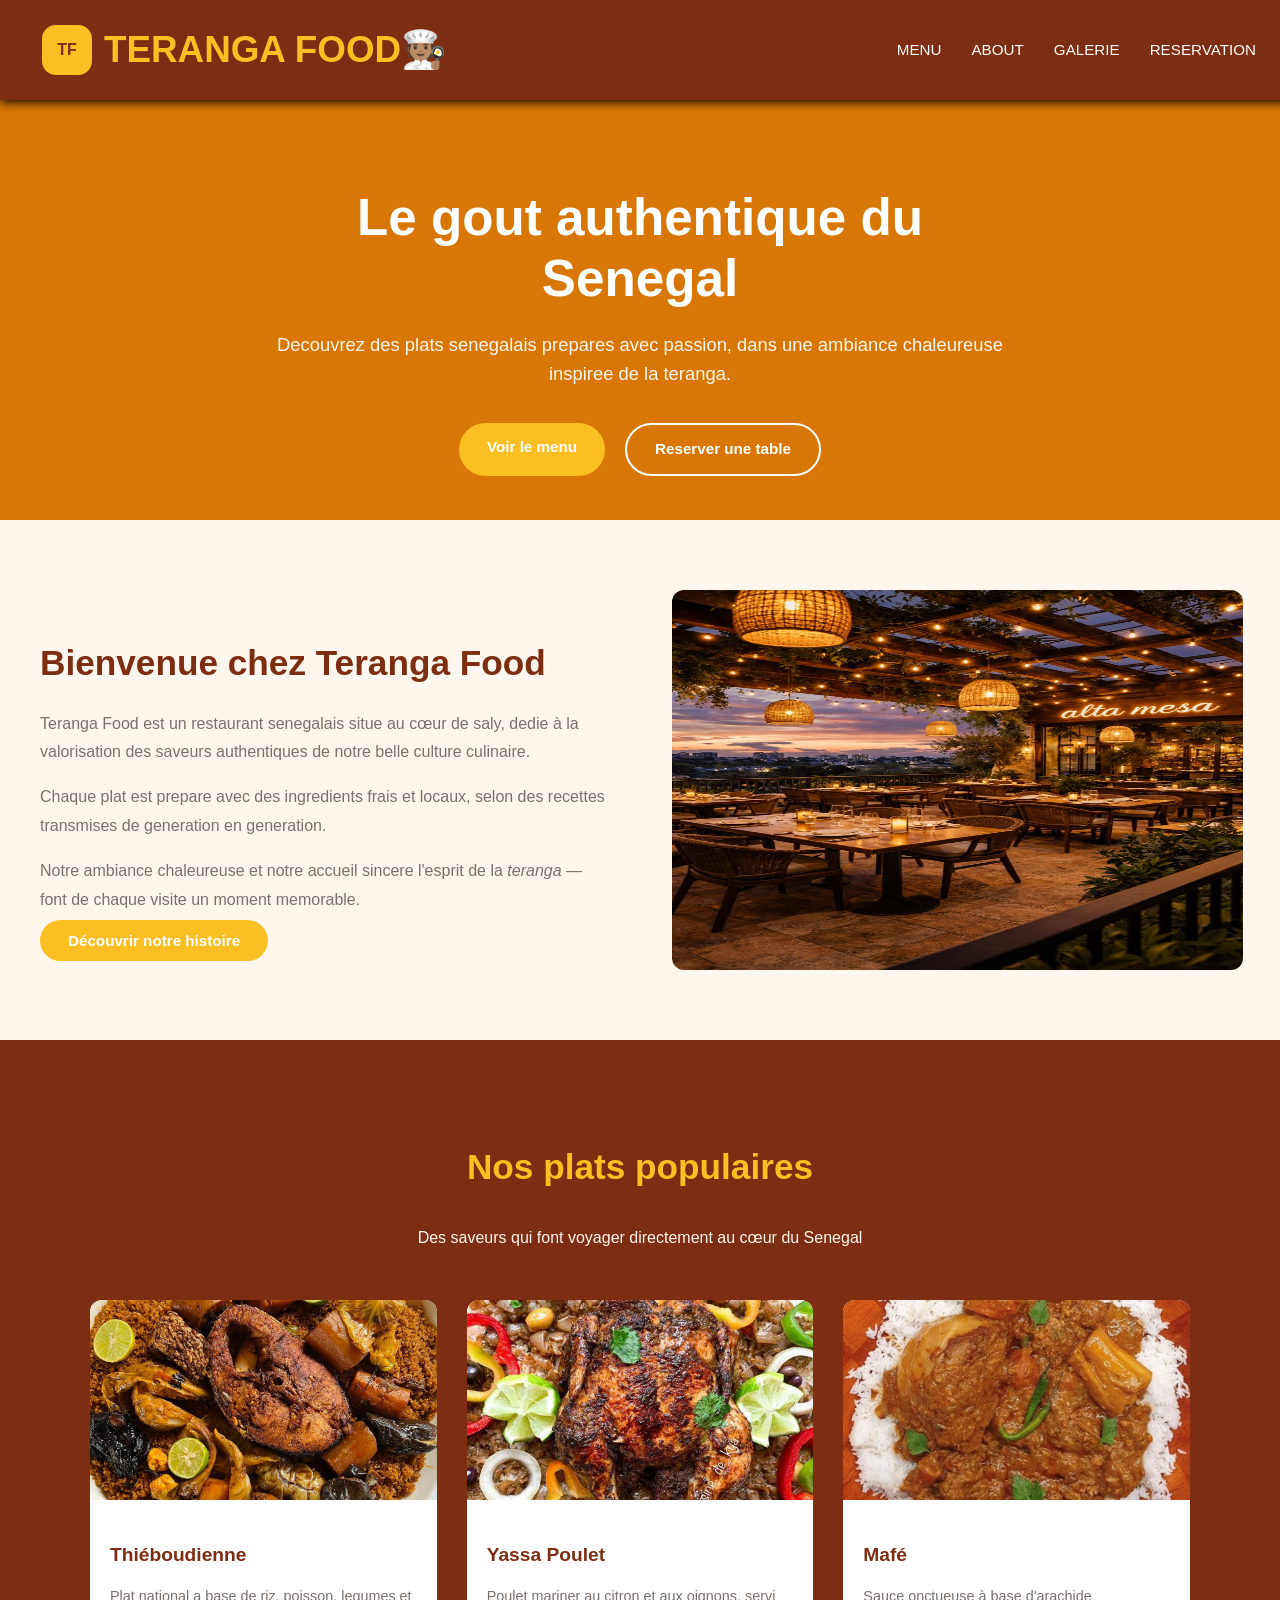
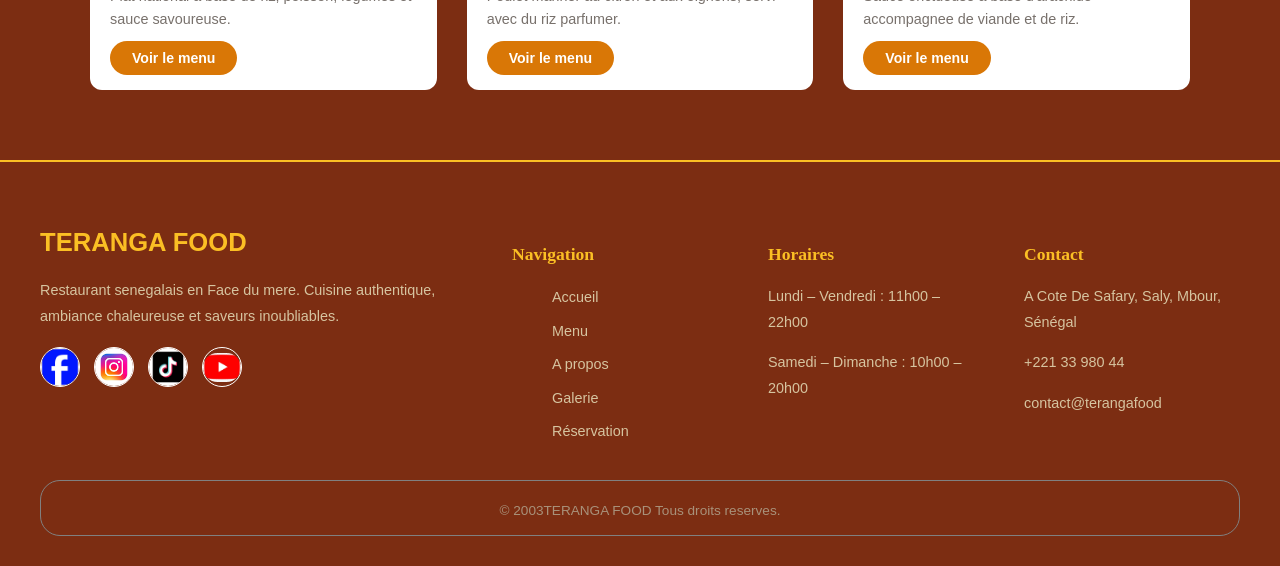
==== index.html @ ac4a8396 "VALIDATION" ====
<!DOCTYPE html>
<html lang="fr">
<head>
  <meta charset="UTF-8">
  <meta name="viewport" content="width=device-width, initial-scale=1.0">
  <title>ACCUEIL</title>
   <link rel="stylesheet" href="style.css">
</head>
<body>

  <header class="header">
    <div class="header-inner">
      <div class="bb">
      <a href="#TFD" class="brand">  <div class="log">TF</div></a>
      <div class="l1">     TERANGA FOOD🧑🏽‍🍳
         </div>
        </div>

      <nav class="nav">
          <ul>
          <li><a href="menu.html">MENU</a></li>
          <li><a href="about.html">ABOUT</a></li>
          <li><a href="galerie.html">GALERIE</a></li>
          <li><a href="reservation.html">RESERVATION</a></li>
        </ul>
      </nav>
    </div>
  </header>

  
    <section class="bloc1">
      <div class="bloc11">
        <h1>Le gout authentique du Senegal</h1>
        <p>Decouvrez des plats senegalais prepares avec passion, dans une ambiance chaleureuse inspiree de la teranga.</p>
        <div class="bloc12">
          <a href="menu.html" class="btn-principal">Voir le menu</a>
          <a href="reservation.html" class="btn-secondaire">Reserver une table</a>
        </div>
      </div>
    </section>

    <section class="bloc2">
      <div class="bloc21">
        <h2>Bienvenue chez Teranga Food</h2>
        <p>Teranga Food est un restaurant senegalais situe au cœur de saly, dedie à la valorisation des saveurs authentiques de notre belle culture culinaire.</p>
        <p>Chaque plat est prepare avec des ingredients frais et locaux, selon des recettes transmises de generation en generation.</p>
        <p>Notre ambiance chaleureuse et notre accueil sincere  l'esprit de la <em>teranga</em> — font de chaque visite un moment memorable.</p>
        <a href="about.html" class="btn-principal">Découvrir notre histoire</a>
      </div>
      <div class="bloc22">
        <img src="/image/vuedures.jpg" alt="">
      </div>
    </section>

    <section class="bloc3">
          <div class="bloc3-titre">
                       <h2>Nos plats populaires</h2>
        <p>Des saveurs qui font voyager directement au cœur du Senegal</p>
      </div>
      <div class="bloc31">

        <div class="bloc32">
          <img src="image/thieboudieune.jpeg" alt="">
          <div class="bloc33">
                          <h3>Thiéboudienne</h3>
            <p>Plat national a base de riz, poisson, legumes et sauce savoureuse.</p>
            <a href="menu.html" class="btn-carte">Voir le menu</a>
          </div>
        </div>

        <div class="bloc32">
          <img src="image/yassapoulet.jpeg" alt="">
          <div class="bloc33">
                     <h3>Yassa Poulet</h3>
            <p>Poulet mariner au citron et aux oignons, servi avec du riz parfumer.</p>
                 <a href="menu.html" class="btn-carte">Voir le menu

                 </a>
          </div>
        </div>

        <div class="bloc32">
          <img src="image/maffe.jpeg" alt="">
          <div class="bloc33">
                <h3>Mafé</h3>
              <p>Sauce onctueuse à base d'arachide accompagnee de viande et de riz.</p>
            <a href="menu.html" class="btn-carte">Voir le menu</a>
                      </div>
        </div>

      </div>
    </section>

  <footer class="bloc5">
    <div class="bloc51">
      <div class="bloc52">
        <div class="bloc53">TERANGA FOOD</div>
        <p>Restaurant senegalais en Face du mere. Cuisine authentique, ambiance chaleureuse et saveurs inoubliables.</p>
        <div class="bloc54">
          <a href="#facebook.html"><img src="image/fb.jpg" alt=""></a>
          <a href="#instagrame.html"><img src="image/ig.jpg" alt=""></a>
          <a href="#tik tok.html"><img src="image/tt.jpg" alt=""></a>
          <a href="#youtube.html"><img src="image/yt.jpg" alt=""></a>
        </div>
      </div>
      <div class="bloc52">
        <h3>Navigation</h3>
        <ul>
          <li><a href="index.html">Accueil</a></li>
          <li><a href="menu.html">Menu</a></li>
          <li><a href="about.html">A propos</a></li>
          <li><a href="galerie.html">Galerie</a></li>
          <li><a href="reservation.html">Réservation</a></li>
        </ul>
      </div>
      <div class="bloc52">
        <h3>Horaires</h3>
        <p>Lundi – Vendredi : 11h00 – 22h00</p>
        <p>Samedi – Dimanche : 10h00 – 20h00</p>
      </div>
      <div class="bloc52">
        <h3>Contact</h3>
        <p>A Cote De Safary, Saly, Mbour, Sénégal</p>
        <p>+221 33 980 44</p>
        <p>contact@terangafood</p>
      </div>
    </div>
    <div class="bloc55">
      <p>© 2003TERANGA FOOD Tous droits reserves.</p>
    </div>
  </footer>

</body>
</html>
---- style.css ----
body {
   margin: 0;
  padding: 0;
  box-sizing: border-box;
  font-family: 'Poppins', Arial, sans-serif;
  background-color: #FFF7ED;
  color: #1C1917;
  line-height: 1.6;
}

img {
  max-width: 100%;
  display: block;
}

a {
  text-decoration: none;
 
}

ul {
  list-style: none;
}

                  /* TETE DE TT  */

.header {
  background-color: #7C2D12;
  width: 95%;
  padding: 0 40px;
  position: fixed;
  top: 0;
  z-index: 100;
  box-shadow: 0 2px 10px black;
}

.header-inner {
  display: flex;
  align-items: center;
  justify-content: space-between;
  width: 100%;
  margin: 0 auto;
  height: 100px;
}
.bb{
    display: flex;
    gap: 10px;
}
.dg {
    min-height: 98px;
    display: flex;
    align-items: center;
    justify-content: space-between;
}

.brand {
    /* border: 2px solid black; */
    display: flex;
    align-items: center;
    gap: 14px;
    text-decoration: none;
    color: #1f2f49;
}

.log {
    border: solid 2px   #7C2D12 ;
    width: 50px;
    height: 50px;
    border-radius: 16px;
    background:#FBBF24 ;
    color: #7C2D12 ;
    display: flex;
    align-items: center;
    justify-content: center;
    font-weight: bold;
    /* gap: 10px; */
}

.l1 {
  font-family: sans-serif, Georgia, serif;
  font-size: 2.3rem;
  font-weight: 900;
  color: #FBBF24;
}


.nav ul {
  display: flex;
  gap: 30px;
}

.nav ul li a {
  color: #FFFFFF;
  font-size: 0.95rem;
  font-weight: 500;
  padding: 6px 0;
  border-bottom: 2px solid transparent;
}
 
.nav ul li a:hover {
  color: #FBBF24;
}

.page-titre {
  margin-bottom: 50px;
  border: #D97706;
  /* width: 100%; */
  padding: 60px 20px;
  text-align: center;
  background-color:#D97706;

}

.page-titre h1 {
  font-family: 'Playfair Display', Georgia, serif;
  font-size: 2.8rem;
  color: #FFFFFF;
}

.page-titre p {
  color: #FFF7ED;
  margin-top: 12px;
  font-size: 1rem;
}
                         /* DEBUT DU PAGE INDEX  */
.bloc1 {
  /* border: 2px black solid; */
  background-color: #D97706;
  height: 300px;
  display: flex;
  align-items: center;
  justify-content: center;
  text-align: center;
  padding: 60px 20px;
  margin-top: 100px;
}

.bloc11 {
  max-width: 750px;
  /* width: 100%; */
}

.bloc11 h1 {
  font-family: sans-serif;
  font-size: 3.2rem;
  font-weight: 900;
  color: #FFFFFF;
  line-height: 1.2;
  margin-bottom: 20px;
}
.bloc11 p {
  font-size: 1.15rem;
  color: #FFF7ED;
  margin-bottom: 35px;
  font-weight: 300;
}

.bloc12 {
  display: flex;
  gap: 20px;
  justify-content: center;
  flex-wrap: wrap;
}
.btn-principal{
  background-color: #FBBF24;
  color: #FFFFFF;
  padding: 12px 28px;
  border-radius: 30px;
  font-family: 'Poppins', Arial, sans-serif;
  font-size: 0.95rem;
  font-weight: 600;
  border: none;

}

.btn-principal:hover {
  background-color:#7C2D12 ;
  color: white;
}

.btn-secondaire {
  background-color: transparent;
  color: #FFFFFF;
  padding: 12px 28px;
  border-radius: 30px;
  font-family: 'Poppins', sans-serif;
  font-size: 0.95rem;
  font-weight: 600;
  border: 2px solid #FFFFFF;
 
}

.btn-secondaire:hover {
  background-color: #FFFFFF;
  color: #7C2D12;
}

.btn-carte {
  background-color: #D97706;
  color: #FFFFFF;
  padding: 9px 22px;
  border-radius: 30px;
  font-size: 0.88rem;
  font-weight: 600;
  border: none;
 
}
.btn-carte:hover {
  background-color: #7C2D12;
}

.bloc2 {
  width: 94%;
  margin: 70px auto;
  padding: 0 40px;
  display: flex;
  align-items: center;
  gap: 60px;
}

.bloc21 {
 
  width: 50%;
 
}

.bloc21 h2 {
  font-family: Arial, sans-serif;
  font-size: 2.2rem;
  color: #7C2D12;
  margin-bottom: 18px;
}

.bloc21 p {
  color: #78716C;
  font-size: 1rem;
  margin-bottom: 14px;
  line-height: 1.8;
}

.bloc22 {
  width: 50%;
}

.bloc22 img {
  width: 100%;
  border-radius: 12px;
  
  height: 380px;
}

.bloc3 {
  border-bottom: #FBBF24 2px solid ;
  background-color: #7C2D12;
  padding: 70px 40px;
}

.bloc3-titre {
  text-align: center;
  margin-bottom: 50px;
}

.bloc3-titre h2 {
  font-family: sans-serif, Georgia, serif;
  font-size: 2.2rem;
  color: #FBBF24;
}

.bloc3-titre p {
  color: #FFF7ED;
  margin-top: 10px;
  font-size: 1rem;
}

.bloc31 {
  display: grid;
  grid-template-columns: repeat(3, 1fr);
  gap: 30px;
  max-width: 1100px;
  margin: 0 auto;
}

.bloc32 {
  /* border: 2px solid black;   */
  background-color: #FFFFFF;
  border-radius: 12px;
  overflow: hidden;

}


.bloc32 img {
  width: 100%;
  height: 200px;
  object-fit: cover;
}
.bloc32:hover{
    /* transform: scale(1.1); */
     transition: 0.4s;
     transform: scale(1.1);
}

.bloc33 {
  padding: 20px;
}

.bloc33 h3 {
  font-family: sans-serif, Georgia, serif;
  font-size: 1.2rem;
  color: #7C2D12;
  margin-bottom: 8px;
}

.bloc33 p {
  color: #78716C;
  font-size: 0.9rem;
  margin-bottom: 14px;
}


.carte-plat {
  background-color: #FFFFFF;
  border-radius: 12px;
  overflow: hidden;
}

.carte-plat img {
  width: 100%;
  height: 180px;
  
}

.carte-plat-info {
  padding: 16px;
}

.carte-plat-info h3 {
  font-family: sans-serif, Georgia, serif;
  font-size: 1.05rem;
  color: #7C2D12;
  margin-bottom: 6px;
}

.carte-plat-info p {
  color: #78716C;
  font-size: 0.85rem;
  margin-bottom: 12px;
  line-height: 1.5;
}

.carte-plat-bas {
  display: flex;
  align-items: center;
  justify-content: space-between;
}

.prix {
  background-color: #FBBF24;
  color: #1C1917;
  font-weight: 700;
  font-size: 0.95rem;
  padding: 8px 8px;
  border-radius: 20px;
}
                  /* FIN  */


                    /* debut du page footer de tt les pages  */

.bloc5 {
  background-color: #7C2D12;
  color: #FFF7ED;
  padding: 60px 40px 30px;
}

.bloc51 {
  display: grid;
  grid-template-columns: 2fr 1fr 1fr 1fr;
  gap: 40px;
  max-width: 1200px;
  margin: 0 auto;
}

.bloc52 h3 {
  font-family: 'Playfair Display', Georgia, serif;
  font-size: 1.1rem;
  color: #FBBF24;
  margin-bottom: 16px;
}

.bloc52 p {
  font-size: 0.9rem;
  line-height: 1.8;
  color: #D6C4A0;
}

.bloc52 ul li {
  margin-bottom: 8px;
}

.bloc52 ul li a {
  color: #D6C4A0;
  font-size: 0.9rem;
  transition: color 0.3s;
}

.bloc52 ul li a:hover {
  color: #FBBF24;
}

.bloc53 {
  font-family: sans-serif, Georgia, serif;
  font-size: 1.6rem;
  font-weight: 900;
  color: #FBBF24;
  margin-bottom: 14px;
}

.bloc53 span {
  color: #FFFFFF;
}

.bloc54 {
  /* border: solid 2px black; */
  display: flex;
  gap: 14px;
  margin-top: 18px;
}

.bloc54 a {
   border: 1px solid white;
  width: 38px;
  height: 38px;
  border-radius: 50%;
  display: flex;
  align-items: center;
  justify-content: center;
  color: #FFFFFF;
  font-size: 0.9rem;
  font-weight: 700;
 
 
}
.bloc54 a img{
    width: 100%;
    border-radius: 20px;
}

.bloc54 a:hover {
  background-color: #D97706;
}

.bloc55 {
  max-width: 1200px;
  margin: 20px auto 0;
  padding-top: 05px;
  border: 1px solid gray;
  text-align: center;
  font-size: 0.85rem;
  color: #A8917A;
  border-radius: 20px;
}
                                            /* FIN  */
               /* debut du page menu  */
.page-titre{
  width: 97%;
  margin-top: 105px;
  height: 250px;
  border-radius: 10px;
}               
.menu-bloc1 {
  max-width: 1200px;
  margin: 60px auto;
  padding: 0 40px;
}

.menu-bloc11 {
  margin-bottom: 30px;
}

.menu-bloc11 h2 {
  font-family: sans-serif, Georgia, serif;
  font-size: 1.8rem;
  color: #7C2D12;
  padding-bottom: 10px;
  border-bottom: 2px solid #D97706;

}

.menu-bloc12 {
  display: grid;
  grid-template-columns: repeat(4, 1fr);
  gap: 25px;
  margin-top: 30px;
} */
               /* fin du page MENU  */

                                 /* DEBUT  ABOUT  */

.about-bloc1 {
  /* border:black solid 2px ;   */
  max-width: 1200px;
  margin: 70px auto;
  padding: 0 40px;
  display: flex;
  align-items: center;
  gap: 60px;
}

.about-bloc11 {
 width: 100%;
}

.about-bloc11 img {
  width: 100%;
  height: 400px;
  object-fit: cover;
  /* border-radius: 12px; */
}

.about-bloc12 {
   width: 100%;
}

.about-bloc12 h2 {
  font-family: sans-serif, Georgia, serif;
  font-size: 2.2rem;
  color: #7C2D12;
  margin-bottom: 20px;
}

.about-bloc12 p {
  color: gray;
  font-size: 1rem;
  line-height: 1.8;
  margin-bottom: 14px;
}

.about-bloc2 {
  border:  2px solid black;  
  background-color: #7C2D12;
  padding: 70px 40px;
}

.about-bloc2-titre {
  text-align: center;
  margin-bottom: 50px;
}

.about-bloc2-titre h2 {
  font-family: sans-serif, Georgia, serif;
  font-size: 2.2rem;
  color: #FBBF24;
}

.about-bloc21 {
  display: grid;
  grid-template-columns: repeat(4, 1fr);
  gap: 25px;
  max-width: 1100px;
  margin: 0 auto;
}

.about-bloc22 {
  /* background-color: black 2PX SOLID ; */
  border: 1px solid white;
  border-radius: 12px;
  padding: 30px 20px;
  text-align: center;
}

.about-bloc22:hover {
  background-color: maroon;
}

.about-bloc22 .icone {
  font-size: 2.5rem;
  margin-bottom: 14px;
  display: block;
}

.about-bloc22 h3 {
  font-family: sans-serif, Georgia, serif;
  font-size: 1.1rem;
  color: #FBBF24;
  margin-bottom: 10px;
}

.about-bloc22 p {
  color: white;
  font-size: 0.88rem;
  line-height: 1.7;
}

.about-bloc3 {
  width: 100%;
  margin: 70px auto;
  padding: 0 40px;
  text-align: center;
}

.about-bloc3 h2 {
  font-family: sans-serif, Georgia, serif;
  font-size: 2.2rem;
  color: #7C2D12;
  margin-bottom: 40px;
}

.about-bloc31 {
  display: grid;
  grid-template-columns: repeat(3, 1fr);
  gap: 30px;
}

.about-bloc32 {
  width: 92%;
  background-color: white;
  border-radius: 12px;
  overflow: hidden;
  padding-bottom: 20px;
}

.about-bloc32 img {
  width: 97%;
  height: 250px;

}

.about-bloc32 h3 {
  font-family: sans-serif, Georgia, serif;
  font-size: 1.1rem;
  color: #7C2D12;
  margin-top: 16px;
  padding: 0 16px;
}

.about-bloc32 p {
  color: #78716C;
  font-size: 0.88rem;
  margin-top: 6px;
  padding: 0 16px;
}

.about-bloc4 {
  background-color: #D97706;
  padding: 60px 40px;
  text-align: center;
}

.about-bloc41 {
  max-width: 800px;
  margin: 0 auto;
}

.about-bloc41 h2 {
  font-family: sans-serif, Georgia, serif;
  font-size: 2rem;
  color: white;
  margin-bottom: 18px;
}

.about-bloc41 p {
  color: #FFF7ED;
  font-size: 1.05rem;
  line-height: 1.9;
}
                 /* fin about a propos */

                             /* debut galerie  */

.galerie-bloc1 {
  /* border: black 2px solid ;   */
  max-width: 1200px;
  margin: 60px auto;
  padding: 0 40px;
}

.galerie-bloc11 {
  /* border:  black solid 2px ;   */
  display: grid;
  grid-template-columns: repeat(3, 1fr);
  gap: 20px;
}

.galerie-bloc12 {
   border: #7C2D12 solid 2px ;
  border-radius: 12px;
  overflow: hidden;
  position: relative;
}

.galerie-bloc12 img {
  width: 100%;
  height: 260px;
  object-fit: cover;
}

.galerie-legende {
  position: absolute;
  bottom: 0;
  left: 0;
  right: 0;
  background: #7C2D12;
  color: white;
  padding: 14px 16px 12px;
  font-size: 0.9rem;
  font-weight: 500;
 
}


          /* fin galerie  */

                    /* debut reservation */
.resa-bloc1 {
  max-width: 800px;
  margin: 60px auto;
  padding: 0 40px;
}

.resa-bloc1 h2 {
  font-family: sans-serif Georgia, serif;
  font-size: 2rem;
  color: #7C2D12;
  margin-bottom: 30px;
  text-align: center;
}

.resa-bloc11 {
  background-color: #FFFFFF;
  border-radius: 12px;
  padding: 40px;
}

.resa-bloc12 {
  display: grid;
  grid-template-columns: 1fr 1fr;
  gap: 20px;
}

.champ {
  display: flex;
  flex-direction: column;
  gap: 6px;
}

.champ-plein {
  width: 400px;
}

.champ label {
  font-size: 0.9rem;
  font-weight: 600;
  color: #1C1917;
}

.champ input{
  padding: 12px 16px;
  border: 2px solid #E7E5E4;
  border-radius: 8px;
  font-family: 'Poppins', Arial, sans-serif;
  font-size: 0.95rem;
  color: #1C1917;
  background-color: #FFF7ED;

}
.champ textarea {
  padding: 12px 16px;
  border: 2px solid #E7E5E4;
  border-radius: 8px;
  font-family: 'Poppins', Arial, sans-serif;
  font-size: 0.95rem;
  color: #1C1917;
  background-color: #FFF7ED;
 
}

.champ input:focus{
    border-color: #D97706;
}
.champ textarea:focus {
  border-color: #D97706;
}

.champ textarea {
  resize: vertical;
  min-height: 110px;
}

.resa-btn {
  margin-top: 28px;
}

.resa-btn button {
  width: 100%;
  padding: 15px;
  font-size: 1rem;
  background-color: #D97706;
  color: white;
  border: none;
  border-radius: 30px;
  font-family: 'Poppins', Arial, sans-serif;
  font-weight: 700;

}

.resa-btn button:hover {
  background-color: #7C2D12;
}

.resa-bloc2 {
  background-color: #7C2D12;
  padding: 60px 40px;
}

.resa-bloc21 {
  max-width: 900px;
  margin: 0 auto;
  display: grid;
  grid-template-columns: repeat(3, 1fr);
  gap: 30px;
  text-align: center;
}

.resa-bloc22 .icone {
  font-size: 2rem;
  margin-bottom: 12px;
  display: block;
}

.resa-bloc22 h3 {
  font-family: sans-serif Georgia, serif;
  color: #FBBF24;
  font-size: 1.1rem;
  margin-bottom: 10px;
}

.resa-bloc22 p {
  color: #FFF7ED;
  font-size: 0.9rem;
  line-height: 1.7;
}
  
     
/* tablette */

@media screen and (max-width: 820px){

.header{
  width: 100%;
  padding: 10px 20px;
}

.header-inner{
  flex-direction: column;
  height: auto;
  gap: 15px;
}

.bb{
  justify-content: center;
  flex-wrap: wrap;
}

.l1{
  font-size: 1.8rem;
  text-align: center;
}

.nav{
  width: 100%;
}

.nav ul{
  justify-content: center;
  flex-wrap: wrap;
  gap: 15px;
}

.nav ul li a{
  font-size: 0.95rem;
}

.page-titre{
  width: 100%;
  height: auto;
  margin-top: 170px;
}

.bloc1{
  height: auto;
  margin-top: 20px;
}

.bloc11 h1{
  font-size: 2.4rem;
}

.bloc2{
  flex-direction: column;
  padding: 0 20px;
}

.bloc21{
  width: 100%;
}

.bloc22{
  width: 100%;
}

.bloc31{
  grid-template-columns: repeat(2,1fr);
}

.bloc51{
  grid-template-columns: repeat(2,1fr);
}

.menu-bloc1{
  padding: 0 20px;
}

.menu-bloc12{
  grid-template-columns: repeat(2,1fr);
}

.about-bloc1{
  flex-direction: column;
  padding: 0 20px;
}

.about-bloc21{
  grid-template-columns: repeat(2,1fr);
}

.about-bloc31{
  grid-template-columns: repeat(2,1fr);
}

.about-bloc3{
  padding: 0 20px;
}

.galerie-bloc1{
  padding: 0 20px;
}

.galerie-bloc11{
  grid-template-columns: repeat(2,1fr);
}

.resa-bloc1{
  padding: 0 20px;
}

.resa-bloc12{
  grid-template-columns: 1fr;
}

.champ-plein{
  width: 100%;
}

.resa-bloc21{
  grid-template-columns: repeat(2,1fr);
}

}
                      /* telephone  */
@media screen and (max-width: 414px){

.header{
  width: 100%;
  padding: 10px 15px;
}

.header-inner{
  flex-direction: column;
  height: auto;
  gap: 10px;
}

.bb{
  flex-direction: row;
  flex-wrap: wrap;
  justify-content: center;
}

.log{
  width: 42px;
  height: 42px;
}

.l1{
  font-size: 1.2rem;
  text-align: center;
}

.nav{
  width: 100%;
}

.nav ul{
  display: grid;
  grid-template-columns: repeat(2,1fr);
  gap: 10px;
}

.nav ul li a{
  text-align: center;
  font-size: 0.85rem;
  padding: 8px;
}

.page-titre{
  width: 100%;
  margin-top: 230px;
  padding: 40px 15px;
}

.page-titre h1{
  font-size: 1.8rem;
}

.bloc1{
  height: auto;
  padding: 40px 15px;
}

.bloc11 h1{
  font-size: 2rem;
}

.bloc11 p{
  font-size: 1rem;
}

.bloc12{
  flex-direction: column;
}

.bloc2{
  padding: 0 15px;
}

.bloc31{
  grid-template-columns: 1fr;
}

.bloc51{
  grid-template-columns: 1fr;
}

.menu-bloc1{
  padding: 0 15px;
}

.menu-bloc12{
  grid-template-columns: 1fr;
}

.about-bloc1{
  padding: 0 15px;
}

.about-bloc21{
  grid-template-columns: 1fr;
}

.about-bloc31{
  grid-template-columns: 1fr;
}

.about-bloc3{
  padding: 0 15px;
}

.about-bloc32{
  width: 100%;
}

.about-bloc11 img{
  height: auto;
}

.about-bloc32 img{
  width: 100%;
  height: auto;
}

.galerie-bloc1{
  padding: 0 15px;
}

.galerie-bloc11{
  grid-template-columns: 1fr;
}

.resa-bloc1{
  padding: 0 15px;
}

.resa-bloc11{
  padding: 20px;
}

.champ-plein{
  width: 100%;
}

.resa-bloc21{
  grid-template-columns: 1fr;
}

.bloc5{
  padding: 40px 15px;
}

.about-bloc2{
  padding: 40px 15px;
}

.about-bloc4{
  padding: 40px 15px;
}

.resa-bloc2{
  padding: 40px 15px;
}

}
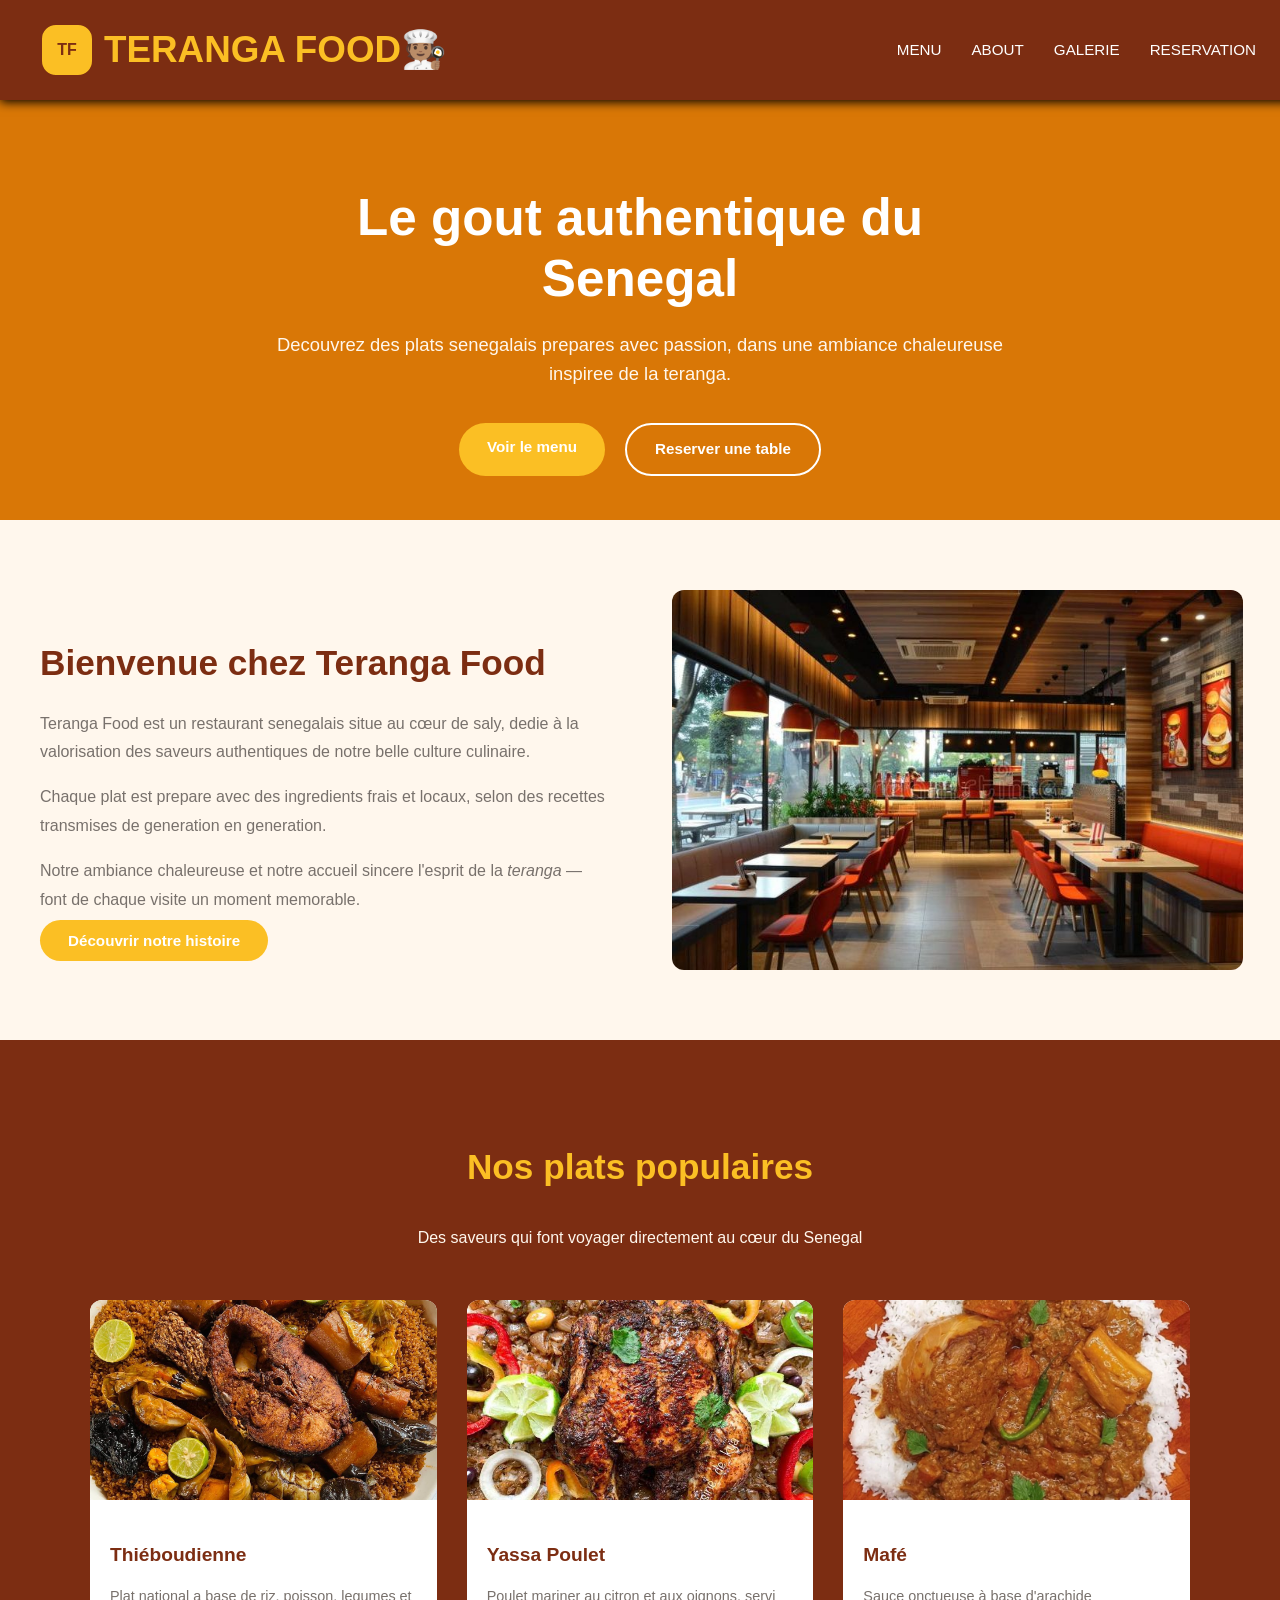
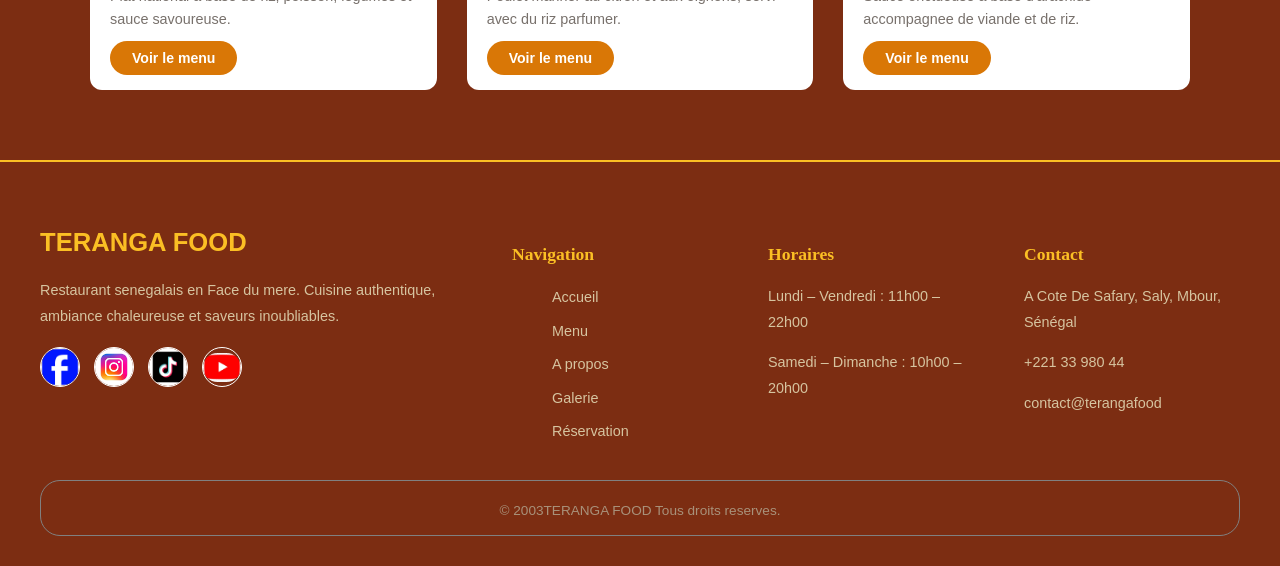
==== commit aaf5c8d4: "validation" ====
--- a/index.html
+++ b/index.html
@@ -48,7 +48,7 @@
         <a href="about.html" class="btn-principal">Découvrir notre histoire</a>
       </div>
       <div class="bloc22">
-        <img src="/image/vuedures.jpg" alt="">
+          <img src="image/restaurang.jpg" alt="">
       </div>
     </section>
 
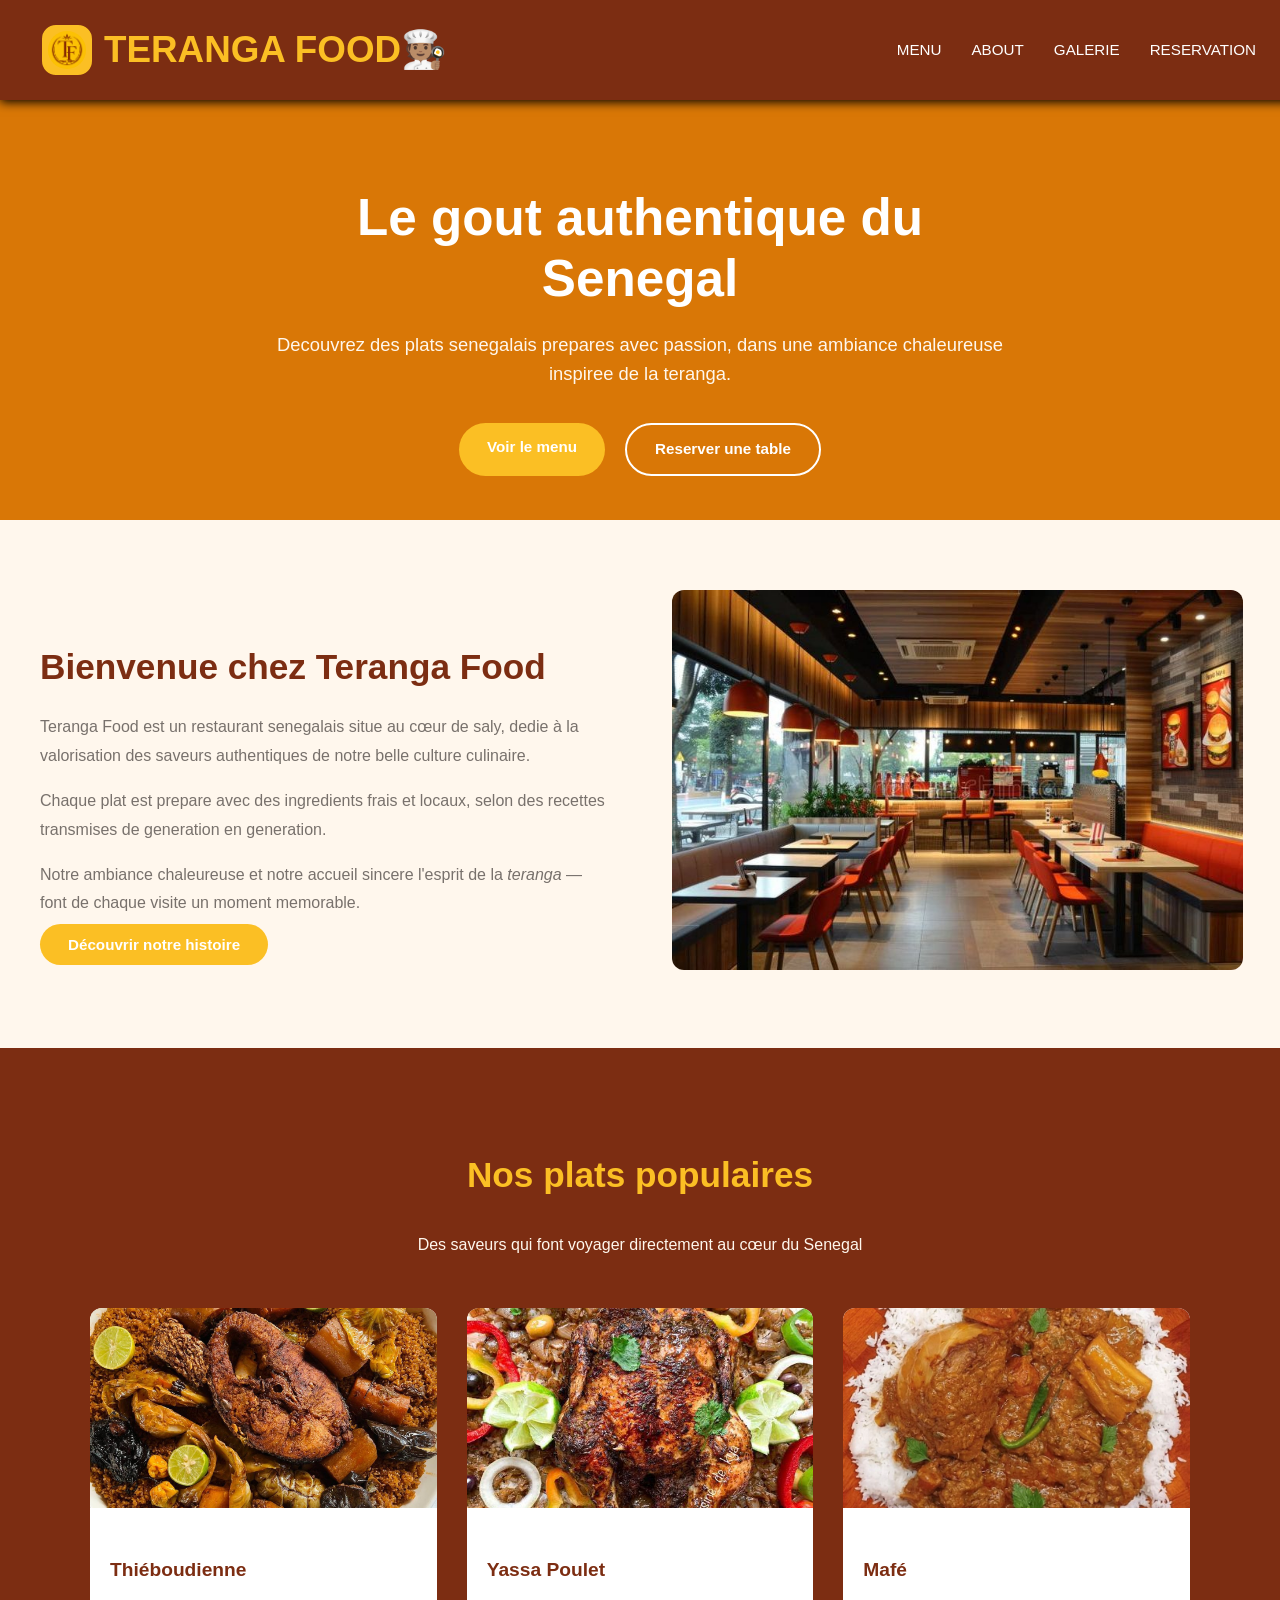
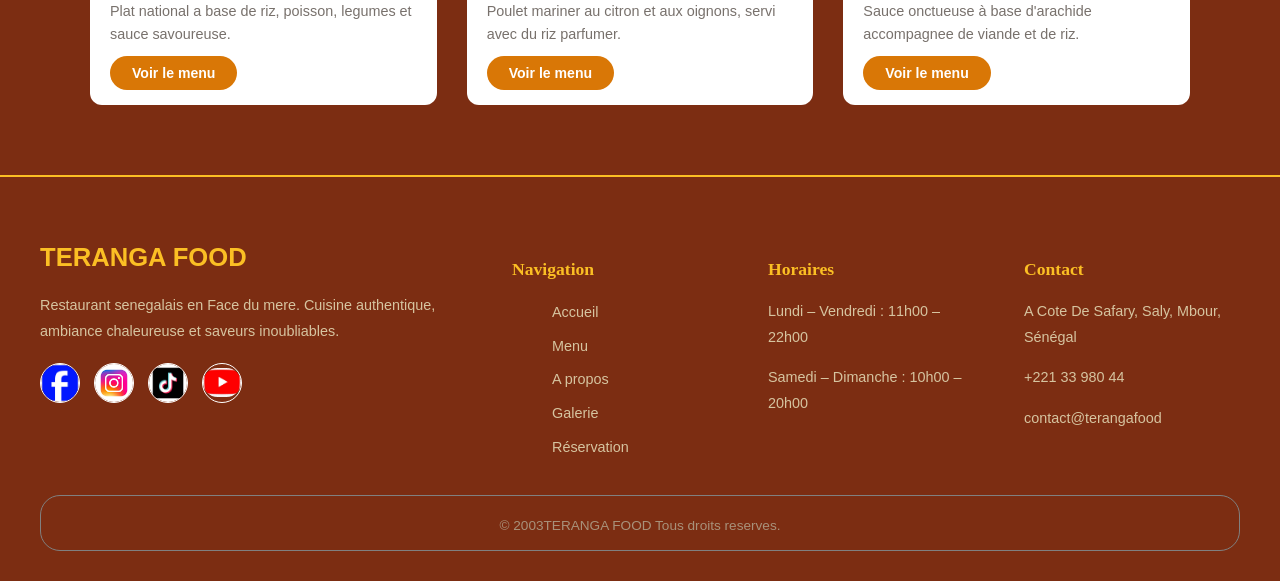
==== commit 00e80430: "validation" ====
--- a/index.html
+++ b/index.html
@@ -11,7 +11,7 @@
   <header class="header">
     <div class="header-inner">
       <div class="bb">
-      <a href="#TFD" class="brand">  <div class="log">TF</div></a>
+      <a href="#TFD" class="brand">  <div class="log"><img src="image/LOGO.png" alt=""></div></a>
       <div class="l1">     TERANGA FOOD🧑🏽‍🍳
          </div>
         </div>
@@ -27,10 +27,9 @@
     </div>
   </header>
 
-  
     <section class="bloc1">
       <div class="bloc11">
-        <h1>Le gout authentique du Senegal</h1>
+               <h1>Le gout authentique du Senegal</h1>
         <p>Decouvrez des plats senegalais prepares avec passion, dans une ambiance chaleureuse inspiree de la teranga.</p>
         <div class="bloc12">
           <a href="menu.html" class="btn-principal">Voir le menu</a>
@@ -42,8 +41,8 @@
     <section class="bloc2">
       <div class="bloc21">
         <h2>Bienvenue chez Teranga Food</h2>
-        <p>Teranga Food est un restaurant senegalais situe au cœur de saly, dedie à la valorisation des saveurs authentiques de notre belle culture culinaire.</p>
-        <p>Chaque plat est prepare avec des ingredients frais et locaux, selon des recettes transmises de generation en generation.</p>
+           <p>Teranga Food est un restaurant senegalais situe au cœur de saly, dedie à la valorisation des saveurs authentiques de notre belle culture culinaire.</p>
+            <p>Chaque plat est prepare avec des ingredients frais et locaux, selon des recettes transmises de generation en generation.</p>
         <p>Notre ambiance chaleureuse et notre accueil sincere  l'esprit de la <em>teranga</em> — font de chaque visite un moment memorable.</p>
         <a href="about.html" class="btn-principal">Découvrir notre histoire</a>
       </div>
@@ -69,7 +68,7 @@
         </div>
 
         <div class="bloc32">
-          <img src="image/yassapoulet.jpeg" alt="">
+                  <img src="image/yassapoulet.jpeg" alt="">
           <div class="bloc33">
                      <h3>Yassa Poulet</h3>
             <p>Poulet mariner au citron et aux oignons, servi avec du riz parfumer.</p>
@@ -98,23 +97,23 @@
         <p>Restaurant senegalais en Face du mere. Cuisine authentique, ambiance chaleureuse et saveurs inoubliables.</p>
         <div class="bloc54">
           <a href="#facebook.html"><img src="image/fb.jpg" alt=""></a>
-          <a href="#instagrame.html"><img src="image/ig.jpg" alt=""></a>
-          <a href="#tik tok.html"><img src="image/tt.jpg" alt=""></a>
+             <a href="#instagrame.html"><img src="image/ig.jpg" alt=""></a>
+             <a href="#tik tok.html"><img src="image/tt.jpg" alt=""></a>
           <a href="#youtube.html"><img src="image/yt.jpg" alt=""></a>
         </div>
       </div>
       <div class="bloc52">
         <h3>Navigation</h3>
-        <ul>
+         <ul>
           <li><a href="index.html">Accueil</a></li>
-          <li><a href="menu.html">Menu</a></li>
+             <li><a href="menu.html">Menu</a></li>
           <li><a href="about.html">A propos</a></li>
-          <li><a href="galerie.html">Galerie</a></li>
+              <li><a href="galerie.html">Galerie</a></li>
           <li><a href="reservation.html">Réservation</a></li>
         </ul>
       </div>
       <div class="bloc52">
-        <h3>Horaires</h3>
+           <h3>Horaires</h3>
         <p>Lundi – Vendredi : 11h00 – 22h00</p>
         <p>Samedi – Dimanche : 10h00 – 20h00</p>
       </div>
--- a/style.css
+++ b/style.css
@@ -2,17 +2,16 @@
 body {
    margin: 0;
   padding: 0;
-  box-sizing: border-box;
   font-family: 'Poppins', Arial, sans-serif;
   background-color: #FFF7ED;
   color: #1C1917;
   line-height: 1.6;
 }
 
-img {
+/* img {
   max-width: 100%;
   display: block;
-}
+} */
 
 a {
   text-decoration: none;
@@ -61,6 +60,11 @@
     gap: 14px;
     text-decoration: none;
     color: #1f2f49;
+}
+.brand img {
+    width: 38px;
+    height: 38px;
+    border-radius: 20px;
 }
 
 .log {
@@ -500,7 +504,7 @@
 
 .about-bloc1 {
   /* border:black solid 2px ;   */
-  max-width: 1200px;
+  max-width: 100%;
   margin: 70px auto;
   padding: 0 40px;
   display: flex;
@@ -611,18 +615,20 @@
   display: grid;
   grid-template-columns: repeat(3, 1fr);
   gap: 30px;
+  /* width: 100%; */
 }
 
 .about-bloc32 {
   width: 92%;
-  background-color: white;
+  background-color: #7C2D12;
   border-radius: 12px;
   overflow: hidden;
   padding-bottom: 20px;
+  color: #FFFFFF;
 }
 
 .about-bloc32 img {
-  width: 97%;
+  width: 100%;
   height: 250px;
 
 }
@@ -630,13 +636,13 @@
 .about-bloc32 h3 {
   font-family: sans-serif, Georgia, serif;
   font-size: 1.1rem;
-  color: #7C2D12;
+  color: #FFFFFF;
   margin-top: 16px;
   padding: 0 16px;
 }
 
 .about-bloc32 p {
-  color: #78716C;
+  color: #FFFFFF;
   font-size: 0.88rem;
   margin-top: 6px;
   padding: 0 16px;
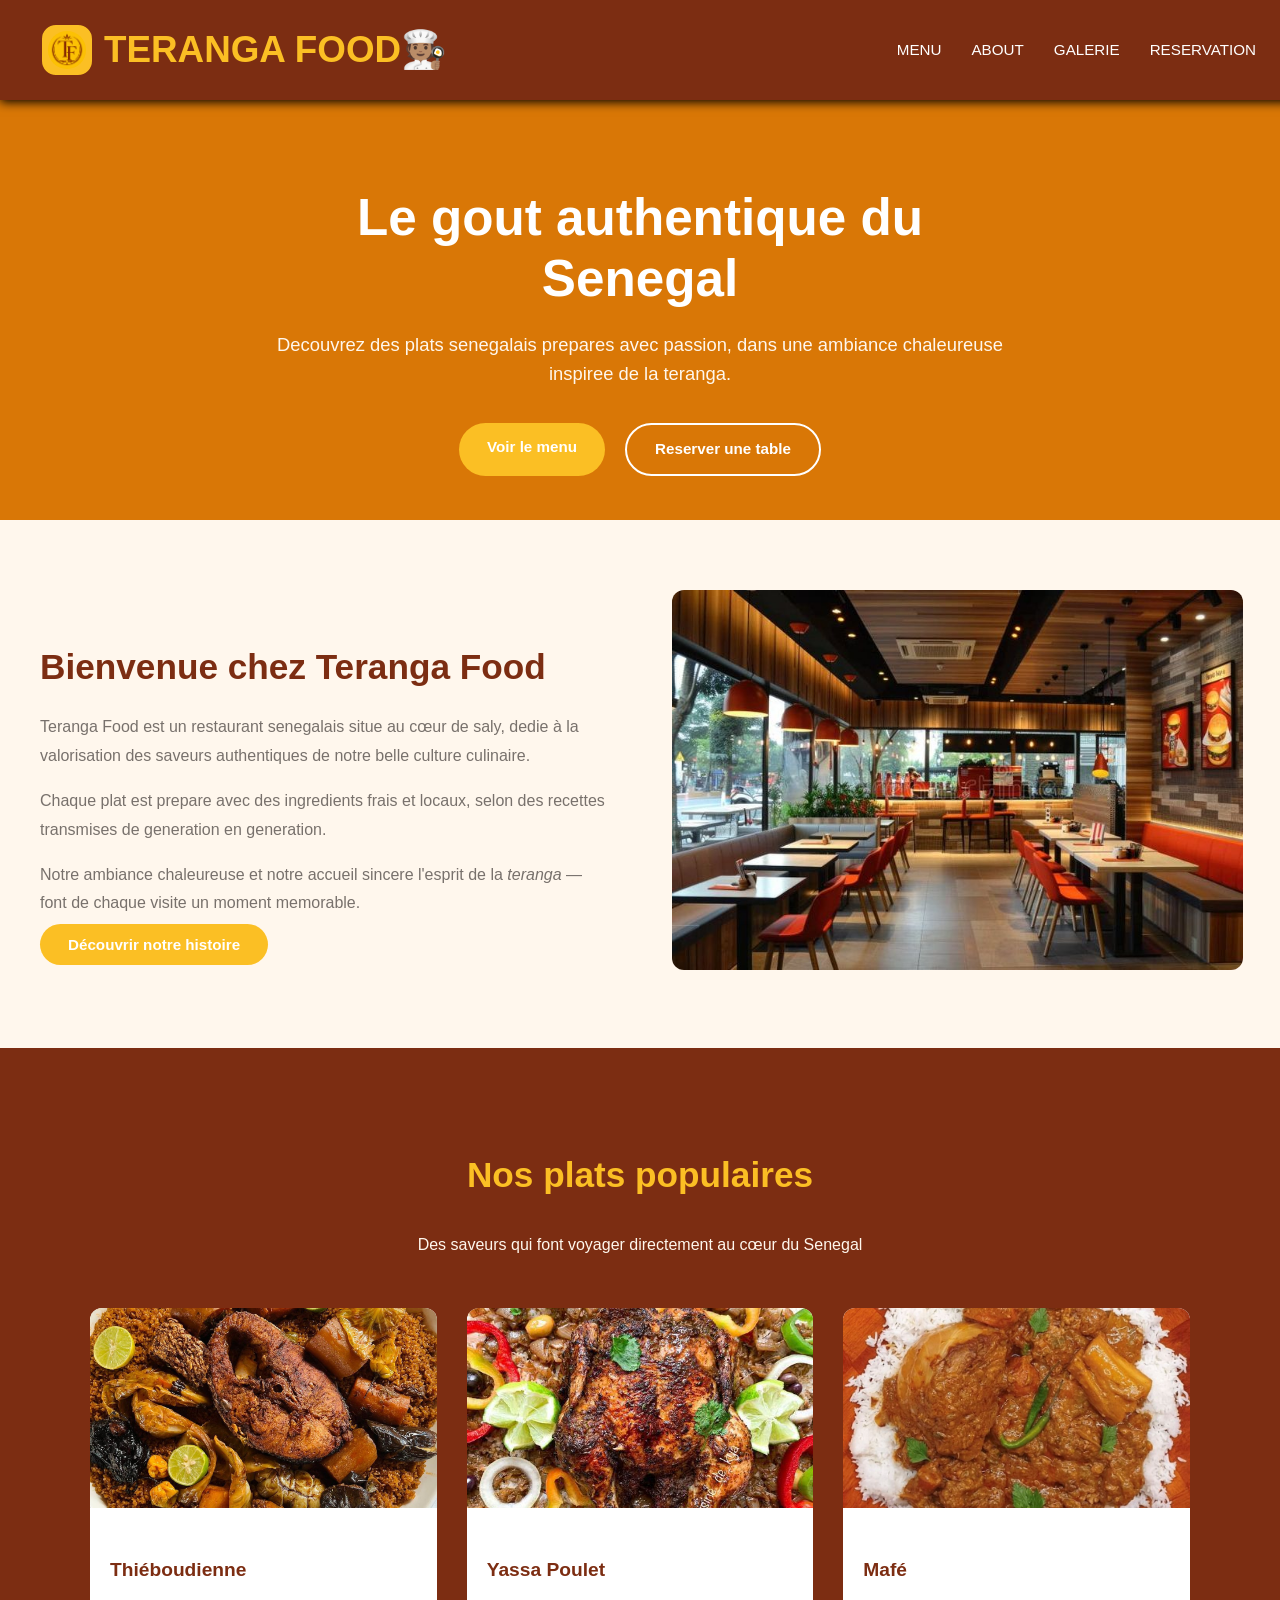
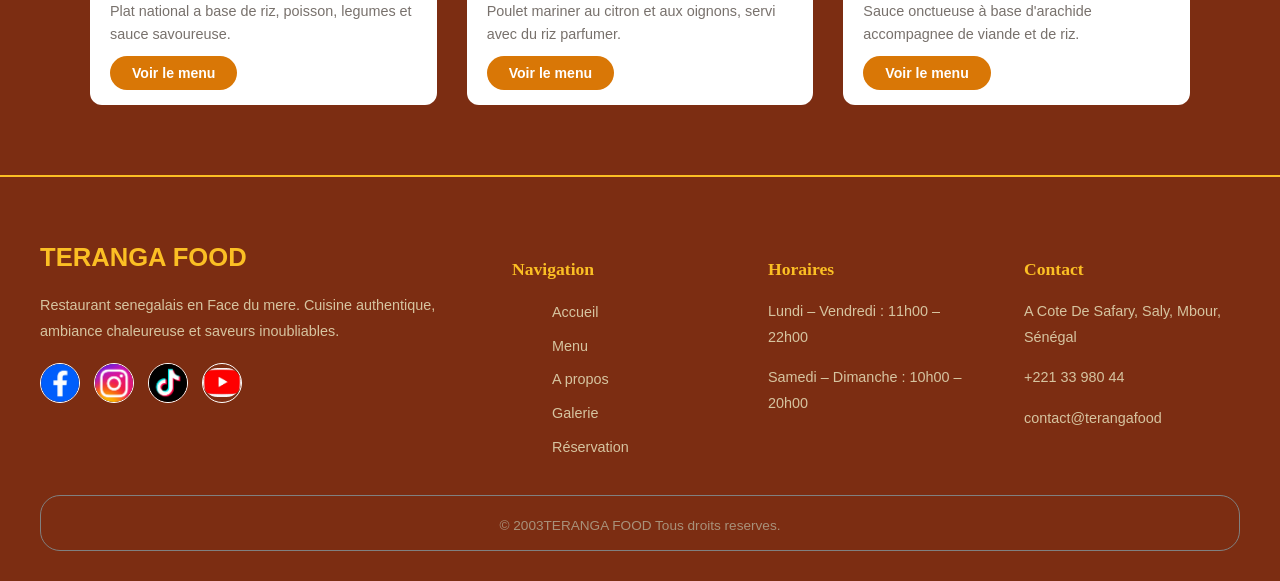
==== commit 27440b3d: "vali" ====
--- a/index.html
+++ b/index.html
@@ -96,9 +96,9 @@
         <div class="bloc53">TERANGA FOOD</div>
         <p>Restaurant senegalais en Face du mere. Cuisine authentique, ambiance chaleureuse et saveurs inoubliables.</p>
         <div class="bloc54">
-          <a href="#facebook.html"><img src="image/fb.jpg" alt=""></a>
-             <a href="#instagrame.html"><img src="image/ig.jpg" alt=""></a>
-             <a href="#tik tok.html"><img src="image/tt.jpg" alt=""></a>
+          <a href="#facebook.html"><img src="image/faceb.png" alt=""></a>
+             <a href="#instagram.html"><img src="image/inst.png" alt=""></a>
+             <a href="#tik tok.html"><img src="image/tiktoks.png" alt=""></a>
           <a href="#youtube.html"><img src="image/yt.jpg" alt=""></a>
         </div>
       </div>
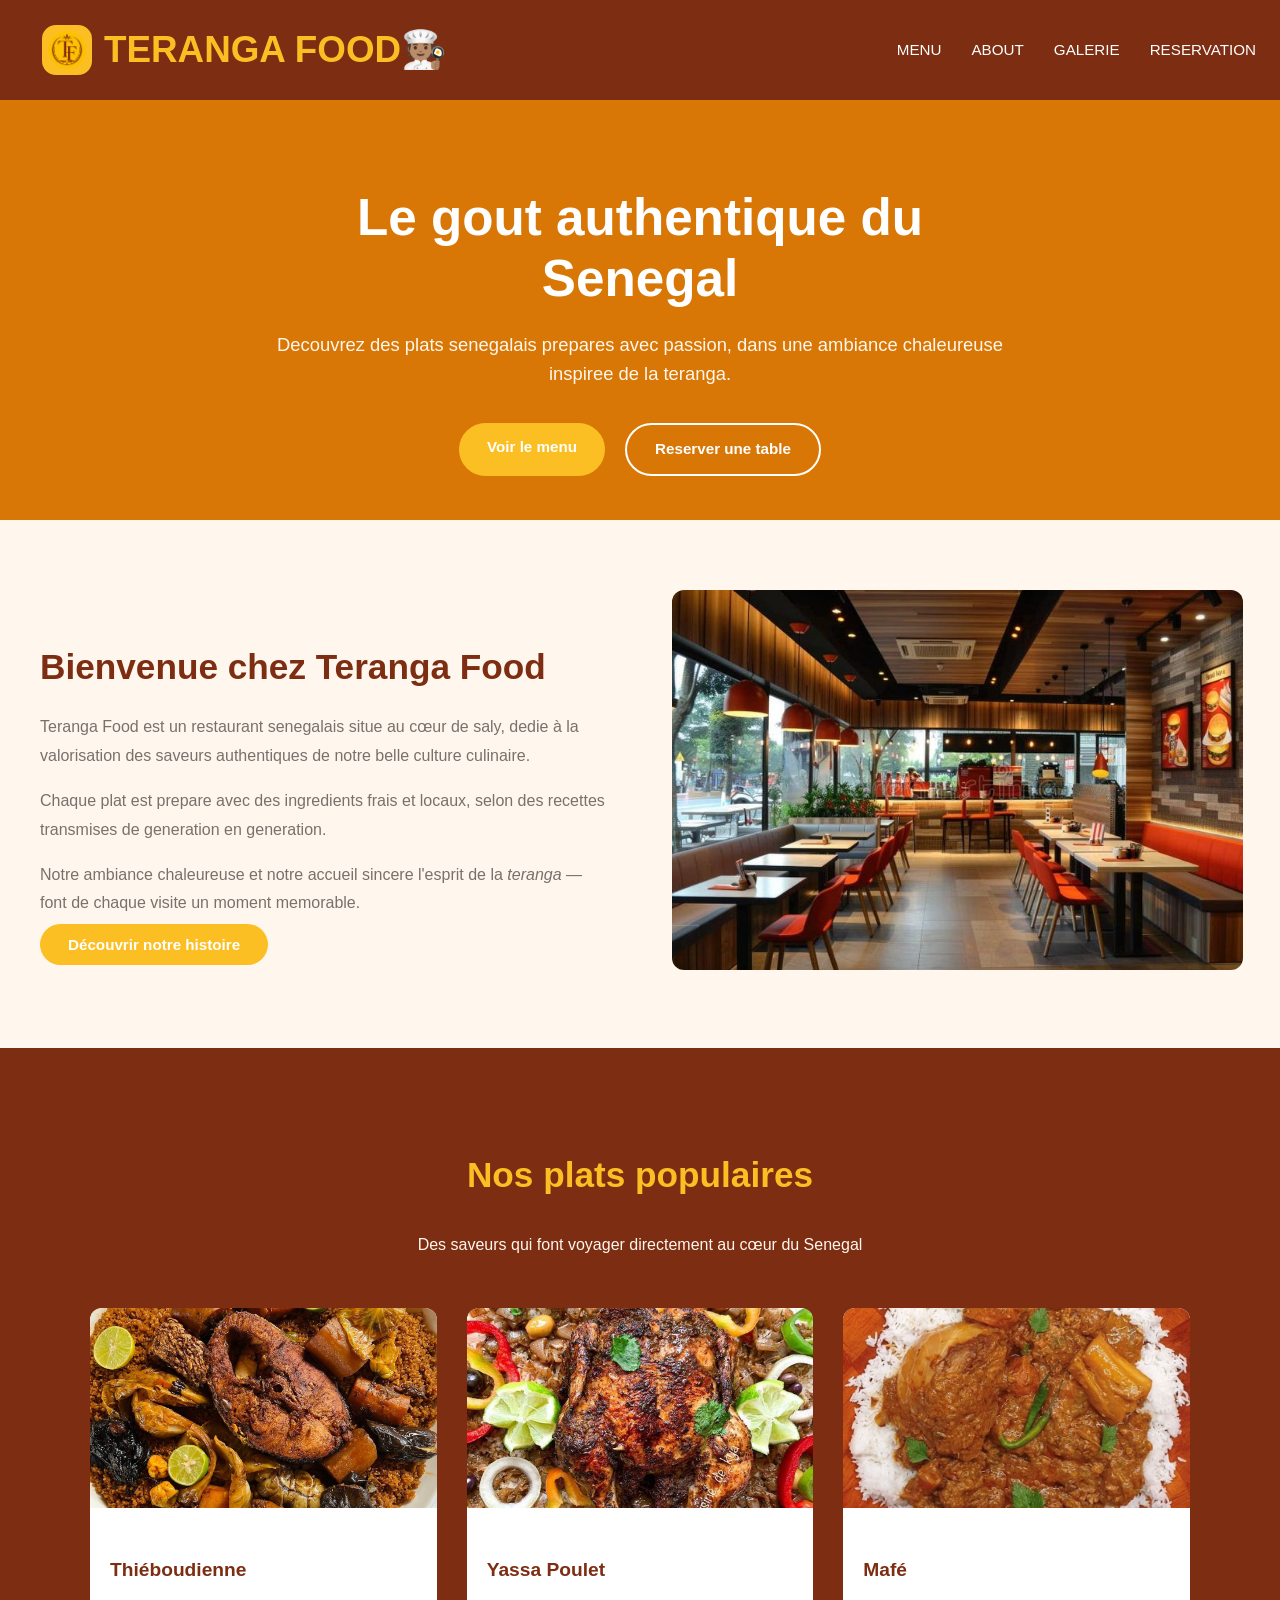
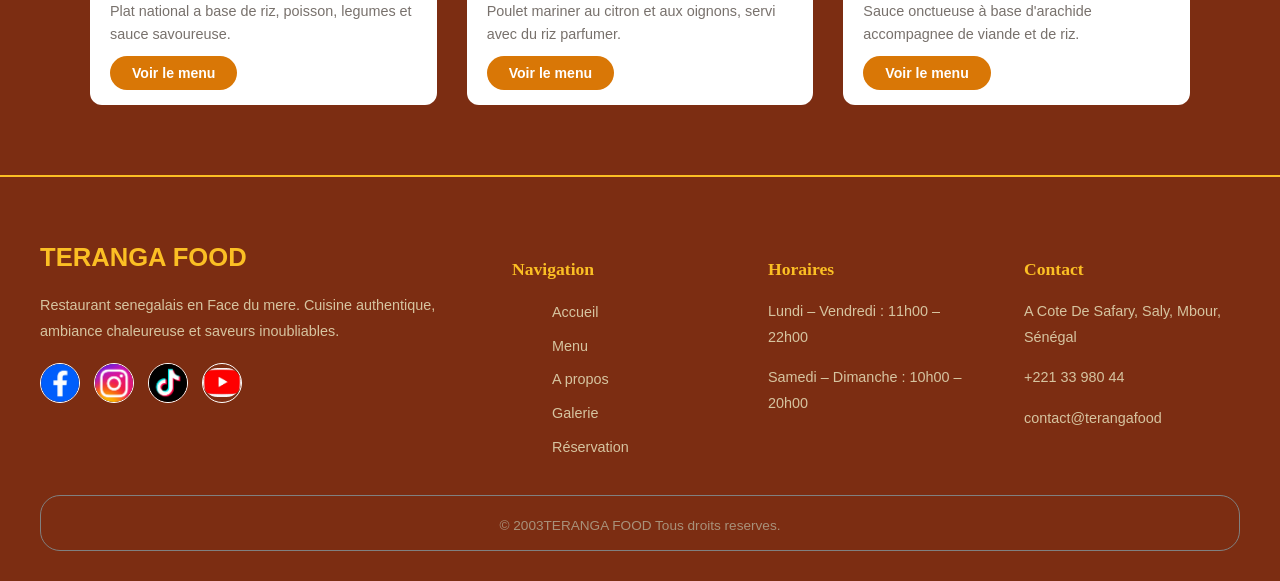
==== commit 13a77b6d: "validation" ====
--- a/index.html
+++ b/index.html
@@ -4,7 +4,7 @@
   <meta charset="UTF-8">
   <meta name="viewport" content="width=device-width, initial-scale=1.0">
   <title>ACCUEIL</title>
-   <link rel="stylesheet" href="style.css">
+   <link rel="stylesheet" href="css/style.css">
 </head>
 <body>
 
--- a/css/style.css
+++ b/css/style.css
@@ -0,0 +1,1130 @@
+
+body {
+   margin: 0;
+  padding: 0;
+  font-family: 'Poppins', Arial, sans-serif;
+  background-color: #FFF7ED;
+  color: #1C1917;
+  line-height: 1.6;
+}
+
+
+
+a {
+  text-decoration: none;
+ 
+}
+
+ul {
+  list-style: none;
+}
+
+                  /* TETE DE TT  */
+
+.header {
+  background-color: #7C2D12;
+  width: 95%;
+  padding: 0 40px;
+  position: fixed;
+  top: 0;
+}
+
+.header-inner {
+  display: flex;
+  align-items: center;
+  justify-content: space-between;
+  width: 100%;
+  margin: 0 auto;
+  height: 100px;
+}
+.bb{
+    display: flex;
+    gap: 10px;
+}
+.dg {
+    min-height: 98px;
+    display: flex;
+    align-items: center;
+    justify-content: space-between;
+}
+
+.brand {
+    /* border: 2px solid black; */
+    display: flex;
+    align-items: center;
+    gap: 14px;
+    text-decoration: none;
+    color: #1f2f49;
+}
+.brand img {
+    width: 38px;
+    height: 38px;
+    border-radius: 20px;
+}
+
+.log {
+    border: solid 2px   #7C2D12 ;
+    width: 50px;
+    height: 50px;
+    border-radius: 16px;
+    background:#FBBF24 ;
+    color: #7C2D12 ;
+    display: flex;
+    align-items: center;
+    justify-content: center;
+    font-weight: bold;
+    
+}
+
+.l1 {
+  font-family: sans-serif, Georgia, serif;
+  font-size: 2.3rem;
+  font-weight: 900;
+  color: #FBBF24;
+}
+
+
+.nav ul {
+  display: flex;
+  gap: 30px;
+}
+
+.nav ul li a {
+  color: #FFFFFF;
+  font-size: 0.95rem;
+  font-weight: 500;
+  padding: 6px 0;
+  border-bottom: 2px solid transparent;
+}
+ 
+.nav ul li a:hover {
+  color: #FBBF24;
+}
+
+.page-titre {
+  margin-bottom: 50px;
+  border: #D97706;
+  padding: 60px 20px;
+  text-align: center;
+  background-color:#D97706;
+
+}
+
+.page-titre h1 {
+  font-family: 'Playfair Display', Georgia, serif;
+  font-size: 2.8rem;
+  color: #FFFFFF;
+}
+
+.page-titre p {
+  color: #FFF7ED;
+  margin-top: 12px;
+  font-size: 1rem;
+}
+                         /* DEBUT DU PAGE INDEX  */
+.bloc1 {
+  /* border: 2px black solid; */
+  background-color: #D97706;
+  height: 300px;
+  display: flex;
+  align-items: center;
+  justify-content: center;
+  text-align: center;
+  padding: 60px 20px;
+  margin-top: 100px;
+}
+
+.bloc11 {
+  max-width: 750px;
+}
+
+.bloc11 h1 {
+  font-family: sans-serif;
+  font-size: 3.2rem;
+  font-weight: 900;
+  color: #FFFFFF;
+  line-height: 1.2;
+  margin-bottom: 20px;
+}
+.bloc11 p {
+  font-size: 1.15rem;
+  color: #FFF7ED;
+  margin-bottom: 35px;
+  font-weight: 300;
+}
+
+.bloc12 {
+  display: flex;
+  gap: 20px;
+  justify-content: center;
+  flex-wrap: wrap;
+}
+.btn-principal{
+  background-color: #FBBF24;
+  color: #FFFFFF;
+  padding: 12px 28px;
+  border-radius: 30px;
+  font-family: 'Poppins', Arial, sans-serif;
+  font-size: 0.95rem;
+  font-weight: 600;
+  border: none;
+
+}
+
+.btn-principal:hover {
+  background-color:#7C2D12 ;
+  color: white;
+}
+
+.btn-secondaire {
+  background-color: transparent;
+  color: #FFFFFF;
+  padding: 12px 28px;
+  border-radius: 30px;
+  font-family: 'Poppins', sans-serif;
+  font-size: 0.95rem;
+  font-weight: 600;
+  border: 2px solid #FFFFFF;
+ 
+}
+
+.btn-secondaire:hover {
+  background-color: #FFFFFF;
+  color: #7C2D12;
+}
+
+.btn-carte {
+  background-color: #D97706;
+  color: #FFFFFF;
+  padding: 9px 22px;
+  border-radius: 30px;
+  font-size: 0.88rem;
+  font-weight: 600;
+  border: none;
+ 
+}
+.btn-carte:hover {
+  background-color: #7C2D12;
+}
+
+.bloc2 {
+  width: 94%;
+  margin: 70px auto;
+  padding: 0 40px;
+  display: flex;
+  align-items: center;
+  gap: 60px;
+}
+
+.bloc21 {
+ 
+  width: 50%;
+ 
+}
+
+.bloc21 h2 {
+  font-family: Arial, sans-serif;
+  font-size: 2.2rem;
+  color: #7C2D12;
+  margin-bottom: 18px;
+}
+
+.bloc21 p {
+  color: #78716C;
+  font-size: 1rem;
+  margin-bottom: 14px;
+  line-height: 1.8;
+}
+
+.bloc22 {
+  width: 50%;
+}
+
+.bloc22 img {
+  width: 100%;
+  border-radius: 12px;
+  
+  height: 380px;
+}
+
+.bloc3 {
+  border-bottom: #FBBF24 2px solid ;
+  background-color: #7C2D12;
+  padding: 70px 40px;
+}
+
+.bloc3-titre {
+  text-align: center;
+  margin-bottom: 50px;
+}
+
+.bloc3-titre h2 {
+  font-family: sans-serif, Georgia, serif;
+  font-size: 2.2rem;
+  color: #FBBF24;
+}
+
+.bloc3-titre p {
+  color: #FFF7ED;
+  margin-top: 10px;
+  font-size: 1rem;
+}
+
+.bloc31 {
+  display: grid;
+  grid-template-columns: repeat(3, 1fr);
+  gap: 30px;
+  max-width: 1100px;
+  margin: 0 auto;
+}
+
+.bloc32 {
+  /* border: 2px solid black;   */
+  background-color: #FFFFFF;
+  border-radius: 12px;
+  overflow: hidden;
+
+}
+
+
+.bloc32 img {
+  width: 100%;
+  height: 200px;
+  object-fit: cover;
+}
+.bloc32:hover{
+     transition: 0.4s;
+     transform: scale(1.1);
+}
+
+.bloc33 {
+  padding: 20px;
+}
+
+.bloc33 h3 {
+  font-family: sans-serif, Georgia, serif;
+  font-size: 1.2rem;
+  color: #7C2D12;
+  margin-bottom: 8px;
+}
+
+.bloc33 p {
+  color: #78716C;
+  font-size: 0.9rem;
+  margin-bottom: 14px;
+}
+
+
+.carte-plat {
+  background-color: #FFFFFF;
+  border-radius: 12px;
+  overflow: hidden;
+}
+
+.carte-plat img {
+  width: 100%;
+  height: 180px;
+  
+}
+
+.carte-plat-info {
+  padding: 16px;
+}
+
+.carte-plat-info h3 {
+  font-family: sans-serif, Georgia, serif;
+  font-size: 1.05rem;
+  color: #7C2D12;
+  margin-bottom: 6px;
+}
+
+.carte-plat-info p {
+  color: #78716C;
+  font-size: 0.85rem;
+  margin-bottom: 12px;
+  line-height: 1.5;
+}
+
+.carte-plat-bas {
+  display: flex;
+  align-items: center;
+  justify-content: space-between;
+}
+
+.prix {
+  background-color: #FBBF24;
+  color: #1C1917;
+  font-weight: 700;
+  font-size: 0.95rem;
+  padding: 8px 8px;
+  border-radius: 20px;
+}
+                  /* FIN  */
+
+
+                    /* debut du page footer de tt les pages  */
+
+.bloc5 {
+  background-color: #7C2D12;
+  color: #FFF7ED;
+  padding: 60px 40px 30px;
+}
+
+.bloc51 {
+  display: grid;
+  grid-template-columns: 2fr 1fr 1fr 1fr;
+  gap: 40px;
+  max-width: 1200px;
+  margin: 0 auto;
+}
+
+.bloc52 h3 {
+  font-family: 'Playfair Display', Georgia, serif;
+  font-size: 1.1rem;
+  color: #FBBF24;
+  margin-bottom: 16px;
+}
+
+.bloc52 p {
+  font-size: 0.9rem;
+  line-height: 1.8;
+  color: #D6C4A0;
+}
+
+.bloc52 ul li {
+  margin-bottom: 8px;
+}
+
+.bloc52 ul li a {
+  color: #D6C4A0;
+  font-size: 0.9rem;
+  transition: color 0.3s;
+}
+
+.bloc52 ul li a:hover {
+  color: #FBBF24;
+}
+
+.bloc53 {
+  font-family: sans-serif, Georgia, serif;
+  font-size: 1.6rem;
+  font-weight: 900;
+  color: #FBBF24;
+  margin-bottom: 14px;
+}
+
+.bloc53 span {
+  color: #FFFFFF;
+}
+
+.bloc54 {
+  /* border: solid 2px black; */
+  display: flex;
+  gap: 14px;
+  margin-top: 18px;
+}
+
+.bloc54 a {
+   border: 1px solid white;
+  width: 38px;
+  height: 38px;
+  border-radius: 50%;
+  display: flex;
+  align-items: center;
+  justify-content: center;
+  color: #FFFFFF;
+  font-size: 0.9rem;
+  font-weight: 700;
+ 
+ 
+}
+.bloc54 a img{
+    width: 100%;
+    border-radius: 20px;
+}
+
+.bloc54 a:hover {
+  background-color: #D97706;
+}
+
+.bloc55 {
+  max-width: 1200px;
+  margin: 20px auto 0;
+  padding-top: 05px;
+  border: 1px solid gray;
+  text-align: center;
+  font-size: 0.85rem;
+  color: #A8917A;
+  border-radius: 20px;
+}
+                                            /* FIN  */
+               /* debut du page menu  */
+.page-titre{
+  width: 97%;
+  margin-top: 105px;
+  height: 250px;
+  border-radius: 10px;
+}               
+.menu-bloc1 {
+  max-width: 1200px;
+  margin: 60px auto;
+  padding: 0 40px;
+}
+
+.menu-bloc11 {
+  margin-bottom: 30px;
+}
+
+.menu-bloc11 h2 {
+  font-family: sans-serif, Georgia, serif;
+  font-size: 1.8rem;
+  color: #7C2D12;
+  padding-bottom: 10px;
+  border-bottom: 2px solid #D97706;
+
+}
+
+.menu-bloc12 {
+  display: grid;
+  grid-template-columns: repeat(4, 1fr);
+  gap: 25px;
+  margin-top: 30px;
+} */
+               /* fin du page MENU  */
+
+                                 /* DEBUT  ABOUT  */
+
+.about-bloc1 {
+  /* border:black solid 2px ;   */
+  max-width: 100%;
+  margin: 70px auto;
+  padding: 0 40px;
+  display: flex;
+  align-items: center;
+  gap: 60px;
+}
+
+.about-bloc11 {
+ width: 100%;
+}
+
+.about-bloc11 img {
+  width: 100%;
+  height: 400px;
+  object-fit: cover;
+  /* border-radius: 12px; */
+}
+
+.about-bloc12 {
+   width: 100%;
+}
+
+.about-bloc12 h2 {
+  font-family: sans-serif, Georgia, serif;
+  font-size: 2.2rem;
+  color: #7C2D12;
+  margin-bottom: 20px;
+}
+
+.about-bloc12 p {
+  color: gray;
+  font-size: 1rem;
+  line-height: 1.8;
+  margin-bottom: 14px;
+}
+
+.about-bloc2 {
+  border:  2px solid black;  
+  background-color: #7C2D12;
+  padding: 70px 40px;
+}
+
+.about-bloc2-titre {
+  text-align: center;
+  margin-bottom: 50px;
+}
+
+.about-bloc2-titre h2 {
+  font-family: sans-serif, Georgia, serif;
+  font-size: 2.2rem;
+  color: #FBBF24;
+}
+
+.about-bloc21 {
+  display: grid;
+  grid-template-columns: repeat(4, 1fr);
+  gap: 25px;
+  max-width: 1100px;
+  margin: 0 auto;
+}
+
+.about-bloc22 {
+  /* background-color: black 2PX SOLID ; */
+  border: 1px solid white;
+  border-radius: 12px;
+  padding: 30px 20px;
+  text-align: center;
+}
+
+.about-bloc22:hover {
+  background-color: maroon;
+}
+
+.about-bloc22 .icone {
+  font-size: 2.5rem;
+  margin-bottom: 14px;
+  display: block;
+}
+
+.about-bloc22 h3 {
+  font-family: sans-serif, Georgia, serif;
+  font-size: 1.1rem;
+  color: #FBBF24;
+  margin-bottom: 10px;
+}
+
+.about-bloc22 p {
+  color: white;
+  font-size: 0.88rem;
+  line-height: 1.7;
+}
+
+.about-bloc3 {
+  width: 100%;
+  margin: 70px auto;
+  padding: 0 40px;
+  text-align: center;
+}
+
+.about-bloc3 h2 {
+  font-family: sans-serif, Georgia, serif;
+  font-size: 2.2rem;
+  color: #7C2D12;
+  margin-bottom: 40px;
+}
+
+.about-bloc31 {
+  display: grid;
+  grid-template-columns: repeat(3, 1fr);
+  gap: 30px;
+}
+
+.about-bloc32 {
+  width: 92%;
+  background-color: #7C2D12;
+  border-radius: 12px;
+  overflow: hidden;
+  padding-bottom: 20px;
+  color: #FFFFFF;
+}
+
+.about-bloc32 img {
+  width: 100%;
+  height: 250px;
+
+}
+
+.about-bloc32 h3 {
+  font-family: sans-serif, Georgia, serif;
+  font-size: 1.1rem;
+  color: #FFFFFF;
+  margin-top: 16px;
+  padding: 0 16px;
+}
+
+.about-bloc32 p {
+  color: #FFFFFF;
+  font-size: 0.88rem;
+  margin-top: 6px;
+  padding: 0 16px;
+}
+
+.about-bloc4 {
+  background-color: #D97706;
+  padding: 60px 40px;
+  text-align: center;
+}
+
+.about-bloc41 {
+  max-width: 800px;
+  margin: 0 auto;
+}
+
+.about-bloc41 h2 {
+  font-family: sans-serif, Georgia, serif;
+  font-size: 2rem;
+  color: white;
+  margin-bottom: 18px;
+}
+
+.about-bloc41 p {
+  color: #FFF7ED;
+  font-size: 1.05rem;
+  line-height: 1.9;
+}
+                 /* fin about a propos */
+
+                             /* debut galerie  */
+
+.galerie-bloc1 {
+  /* border: black 2px solid ;   */
+  max-width: 1200px;
+  margin: 60px auto;
+  padding: 0 40px;
+}
+
+.galerie-bloc11 {
+  /* border:  black solid 2px ;   */
+  display: grid;
+  grid-template-columns: repeat(3, 1fr);
+  gap: 20px;
+}
+
+.galerie-bloc12 {
+   border: #7C2D12 solid 2px ;
+  border-radius: 12px;
+  overflow: hidden;
+  position: relative;
+}
+
+.galerie-bloc12 img {
+  width: 100%;
+  height: 260px;
+  object-fit: cover;
+}
+
+.galerie-legende {
+  position: absolute;
+  bottom: 0;
+  left: 0;
+  right: 0;
+  background: #7C2D12;
+  color: white;
+  padding: 14px 16px 12px;
+  font-size: 0.9rem;
+  font-weight: 500;
+ 
+}
+
+
+          /* fin galerie  */
+
+                    /* debut reservation */
+.resa-bloc1 {
+  max-width: 800px;
+  margin: 60px auto;
+  padding: 0 40px;
+}
+
+.resa-bloc1 h2 {
+  font-family: sans-serif Georgia, serif;
+  font-size: 2rem;
+  color: #7C2D12;
+  margin-bottom: 30px;
+  text-align: center;
+}
+
+.resa-bloc11 {
+  background-color: #FFFFFF;
+  border-radius: 12px;
+  padding: 40px;
+}
+
+.resa-bloc12 {
+  display: grid;
+  grid-template-columns: 1fr 1fr;
+  gap: 20px;
+}
+
+.champ {
+  display: flex;
+  flex-direction: column;
+  gap: 6px;
+}
+
+.champ-plein {
+  width: 400px;
+}
+
+.champ label {
+  font-size: 0.9rem;
+  font-weight: 600;
+  color: #1C1917;
+}
+
+.champ input{
+  padding: 12px 16px;
+  border: 2px solid #E7E5E4;
+  border-radius: 8px;
+  font-family: 'Poppins', Arial, sans-serif;
+  font-size: 0.95rem;
+  color: #1C1917;
+  background-color: #FFF7ED;
+
+}
+.champ textarea {
+  padding: 12px 16px;
+  border: 2px solid #E7E5E4;
+  border-radius: 8px;
+  font-family: 'Poppins', Arial, sans-serif;
+  font-size: 0.95rem;
+  color: #1C1917;
+  background-color: #FFF7ED;
+ 
+}
+
+.champ input:focus{
+    border-color: #D97706;
+}
+.champ textarea:focus {
+  border-color: #D97706;
+}
+
+.champ textarea {
+  resize: vertical;
+  min-height: 110px;
+}
+
+.resa-btn {
+  margin-top: 28px;
+}
+
+.resa-btn button {
+  width: 100%;
+  padding: 15px;
+  font-size: 1rem;
+  background-color: #D97706;
+  color: white;
+  border: none;
+  border-radius: 30px;
+  font-family: 'Poppins', Arial, sans-serif;
+  font-weight: 700;
+
+}
+
+.resa-btn button:hover {
+  background-color: #7C2D12;
+}
+
+.resa-bloc2 {
+  background-color: #7C2D12;
+  padding: 60px 40px;
+}
+
+.resa-bloc21 {
+  max-width: 900px;
+  margin: 0 auto;
+  display: grid;
+  grid-template-columns: repeat(3, 1fr);
+  gap: 30px;
+  text-align: center;
+}
+
+.resa-bloc22 .icone {
+  font-size: 2rem;
+  margin-bottom: 12px;
+  display: block;
+}
+
+.resa-bloc22 h3 {
+  font-family: sans-serif Georgia, serif;
+  color: #FBBF24;
+  font-size: 1.1rem;
+  margin-bottom: 10px;
+}
+
+.resa-bloc22 p {
+  color: #FFF7ED;
+  font-size: 0.9rem;
+  line-height: 1.7;
+}
+  
+     
+/* tablette */
+
+@media screen and (max-width: 820px){
+
+.header{
+  width: 100%;
+  padding: 10px 20px;
+}
+
+.header-inner{
+  flex-direction: column;
+  height: auto;
+  gap: 15px;
+}
+
+.bb{
+  justify-content: center;
+  flex-wrap: wrap;
+}
+
+.l1{
+  font-size: 1.8rem;
+  text-align: center;
+}
+
+.nav{
+  width: 100%;
+}
+
+.nav ul{
+  justify-content: center;
+  flex-wrap: wrap;
+  gap: 15px;
+}
+
+.nav ul li a{
+  font-size: 0.95rem;
+}
+
+.page-titre{
+  width: 100%;
+  height: auto;
+  margin-top: 170px;
+}
+
+.bloc1{
+  height: auto;
+  margin-top: 20px;
+}
+
+.bloc11 h1{
+  font-size: 2.4rem;
+}
+
+.bloc2{
+  flex-direction: column;
+  padding: 0 20px;
+}
+
+.bloc21{
+  width: 100%;
+}
+
+.bloc22{
+  width: 100%;
+}
+
+.bloc31{
+  grid-template-columns: repeat(2,1fr);
+}
+
+.bloc51{
+  grid-template-columns: repeat(2,1fr);
+}
+
+.menu-bloc1{
+  padding: 0 20px;
+}
+
+.menu-bloc12{
+  grid-template-columns: repeat(2,1fr);
+}
+
+.about-bloc1{
+  flex-direction: column;
+  padding: 0 20px;
+}
+
+.about-bloc21{
+  grid-template-columns: repeat(2,1fr);
+}
+
+.about-bloc31{
+  grid-template-columns: repeat(2,1fr);
+}
+
+.about-bloc3{
+  padding: 0 20px;
+}
+
+.galerie-bloc1{
+  padding: 0 20px;
+}
+
+.galerie-bloc11{
+  grid-template-columns: repeat(2,1fr);
+}
+
+.resa-bloc1{
+  padding: 0 20px;
+}
+
+.resa-bloc12{
+  grid-template-columns: 1fr;
+}
+
+.champ-plein{
+  width: 100%;
+}
+
+.resa-bloc21{
+  grid-template-columns: repeat(2,1fr);
+}
+
+}
+                      /* telephone  */
+@media screen and (max-width: 414px){
+
+.header{
+  width: 100%;
+  padding: 10px 15px;
+}
+
+.header-inner{
+  flex-direction: column;
+  height: auto;
+  gap: 10px;
+}
+
+.bb{
+  flex-direction: row;
+  flex-wrap: wrap;
+  justify-content: center;
+}
+
+.log{
+  width: 42px;
+  height: 42px;
+}
+
+.l1{
+  font-size: 1.2rem;
+  text-align: center;
+}
+
+.nav{
+  width: 100%;
+}
+
+.nav ul{
+  display: grid;
+  grid-template-columns: repeat(2,1fr);
+  gap: 10px;
+}
+
+.nav ul li a{
+  text-align: center;
+  font-size: 0.85rem;
+  padding: 8px;
+}
+
+.page-titre{
+  width: 100%;
+  margin-top: 230px;
+  padding: 40px 15px;
+}
+
+.page-titre h1{
+  font-size: 1.8rem;
+}
+
+.bloc1{
+  height: auto;
+  padding: 40px 15px;
+}
+
+.bloc11 h1{
+  font-size: 2rem;
+}
+
+.bloc11 p{
+  font-size: 1rem;
+}
+
+.bloc12{
+  flex-direction: column;
+}
+
+.bloc2{
+  padding: 0 15px;
+}
+
+.bloc31{
+  grid-template-columns: 1fr;
+}
+
+.bloc51{
+  grid-template-columns: 1fr;
+}
+
+.menu-bloc1{
+  padding: 0 15px;
+}
+
+.menu-bloc12{
+  grid-template-columns: 1fr;
+}
+
+.about-bloc1{
+  padding: 0 15px;
+}
+
+.about-bloc21{
+  grid-template-columns: 1fr;
+}
+
+.about-bloc31{
+  grid-template-columns: 1fr;
+}
+
+.about-bloc3{
+  padding: 0 15px;
+}
+
+.about-bloc32{
+  width: 100%;
+}
+
+.about-bloc11 img{
+  height: auto;
+}
+
+.about-bloc32 img{
+  width: 100%;
+  height: auto;
+}
+
+.galerie-bloc1{
+  padding: 0 15px;
+}
+
+.galerie-bloc11{
+  grid-template-columns: 1fr;
+}
+
+.resa-bloc1{
+  padding: 0 15px;
+}
+
+.resa-bloc11{
+  padding: 20px;
+}
+
+.champ-plein{
+  width: 100%;
+}
+
+.resa-bloc21{
+  grid-template-columns: 1fr;
+}
+
+.bloc5{
+  padding: 40px 15px;
+}
+
+.about-bloc2{
+  padding: 40px 15px;
+}
+
+.about-bloc4{
+  padding: 40px 15px;
+}
+
+.resa-bloc2{
+  padding: 40px 15px;
+}
+
+}
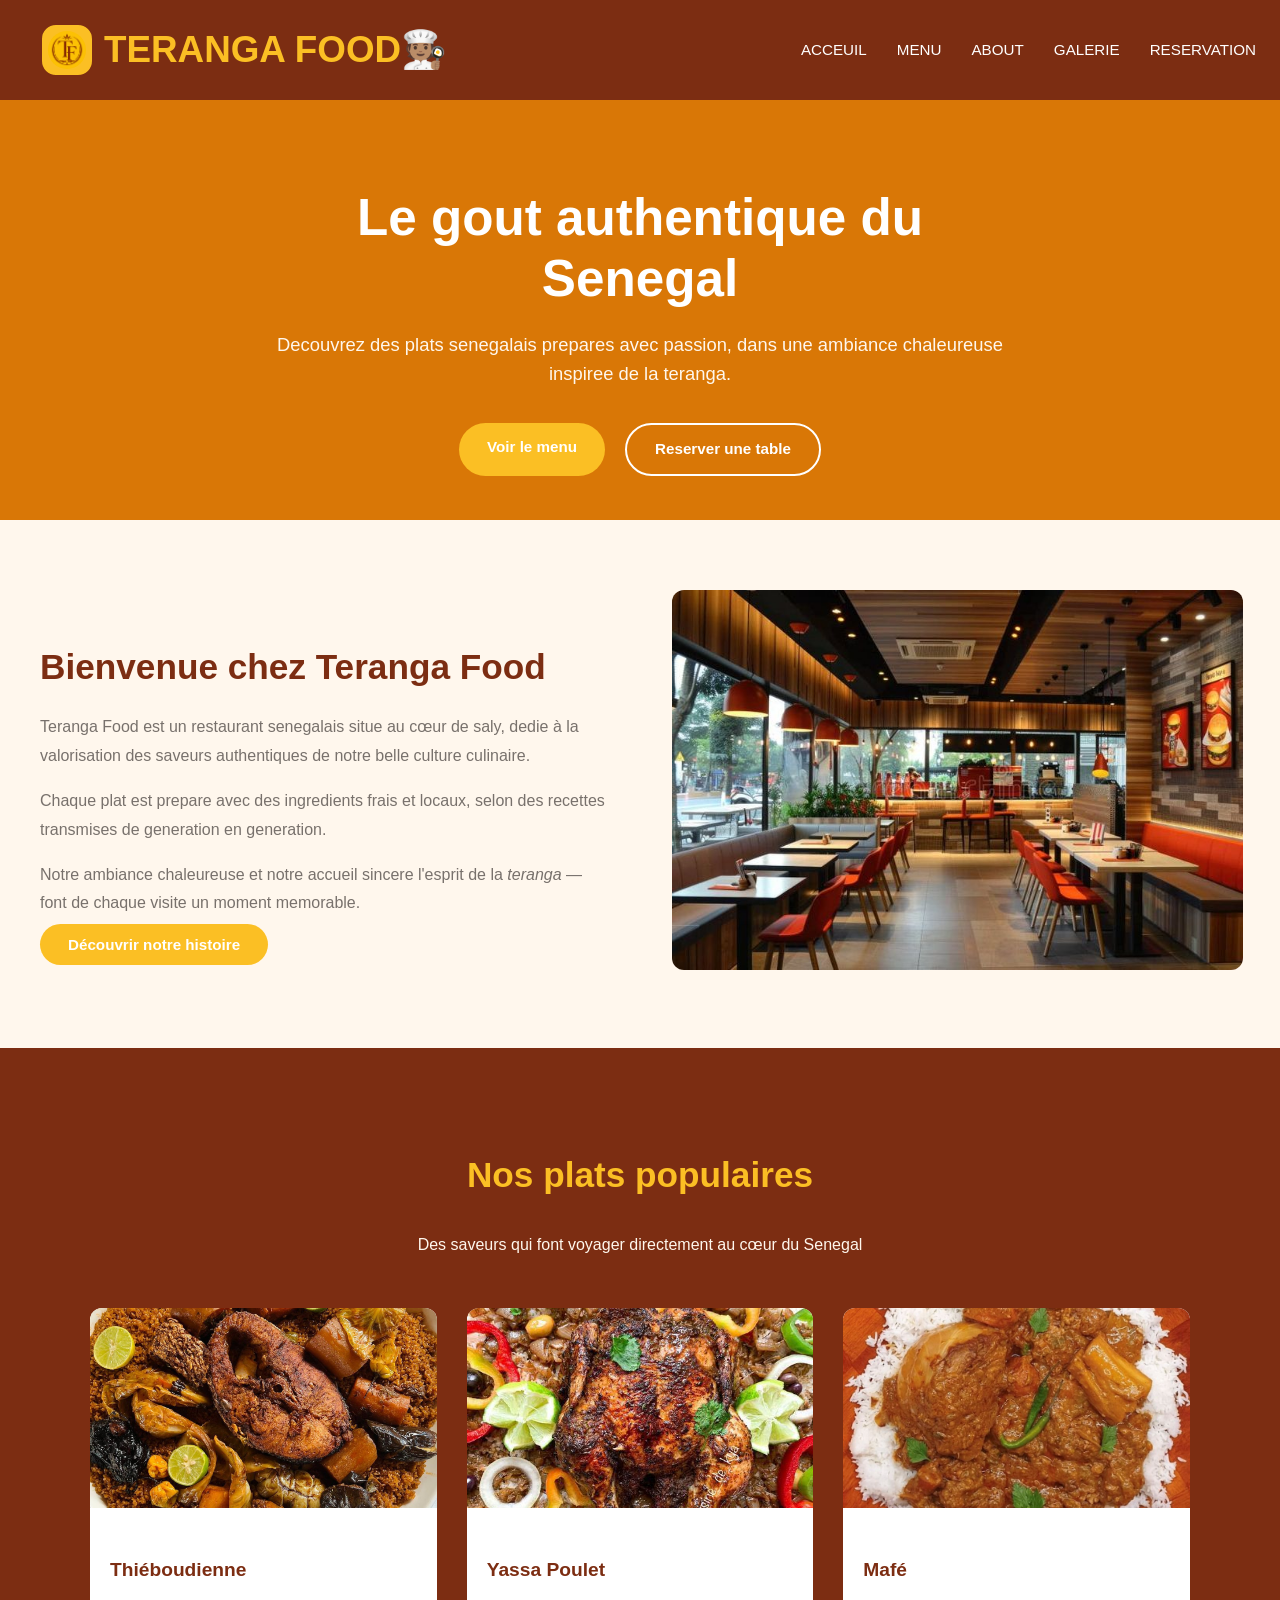
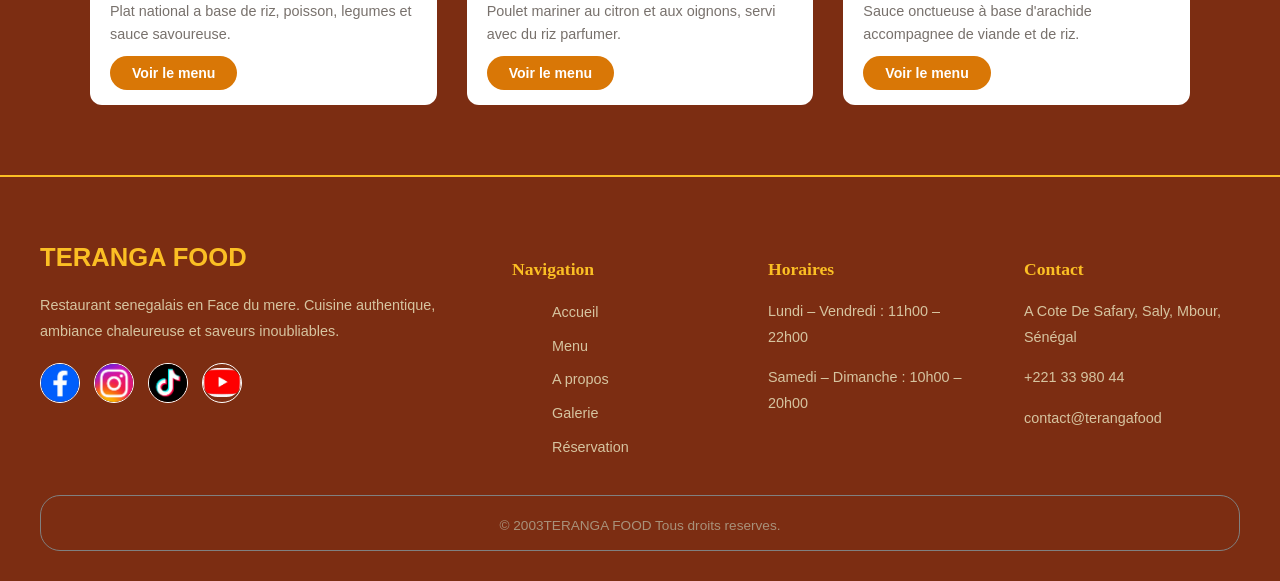
==== commit 0cae59e1: "about galerie index menu reservation style" ====
--- a/index.html
+++ b/index.html
@@ -18,6 +18,7 @@
 
       <nav class="nav">
           <ul>
+             <li><a href="accueil.html">ACCEUIL</a></li>
           <li><a href="menu.html">MENU</a></li>
           <li><a href="about.html">ABOUT</a></li>
           <li><a href="galerie.html">GALERIE</a></li>
--- a/css/style.css
+++ b/css/style.css
@@ -7,8 +7,6 @@
   color: #1C1917;
   line-height: 1.6;
 }
-
-
 
 a {
   text-decoration: none;
@@ -684,7 +682,7 @@
    border: #7C2D12 solid 2px ;
   border-radius: 12px;
   overflow: hidden;
-  position: relative;
+  position: relative ;
 }
 
 .galerie-bloc12 img {
